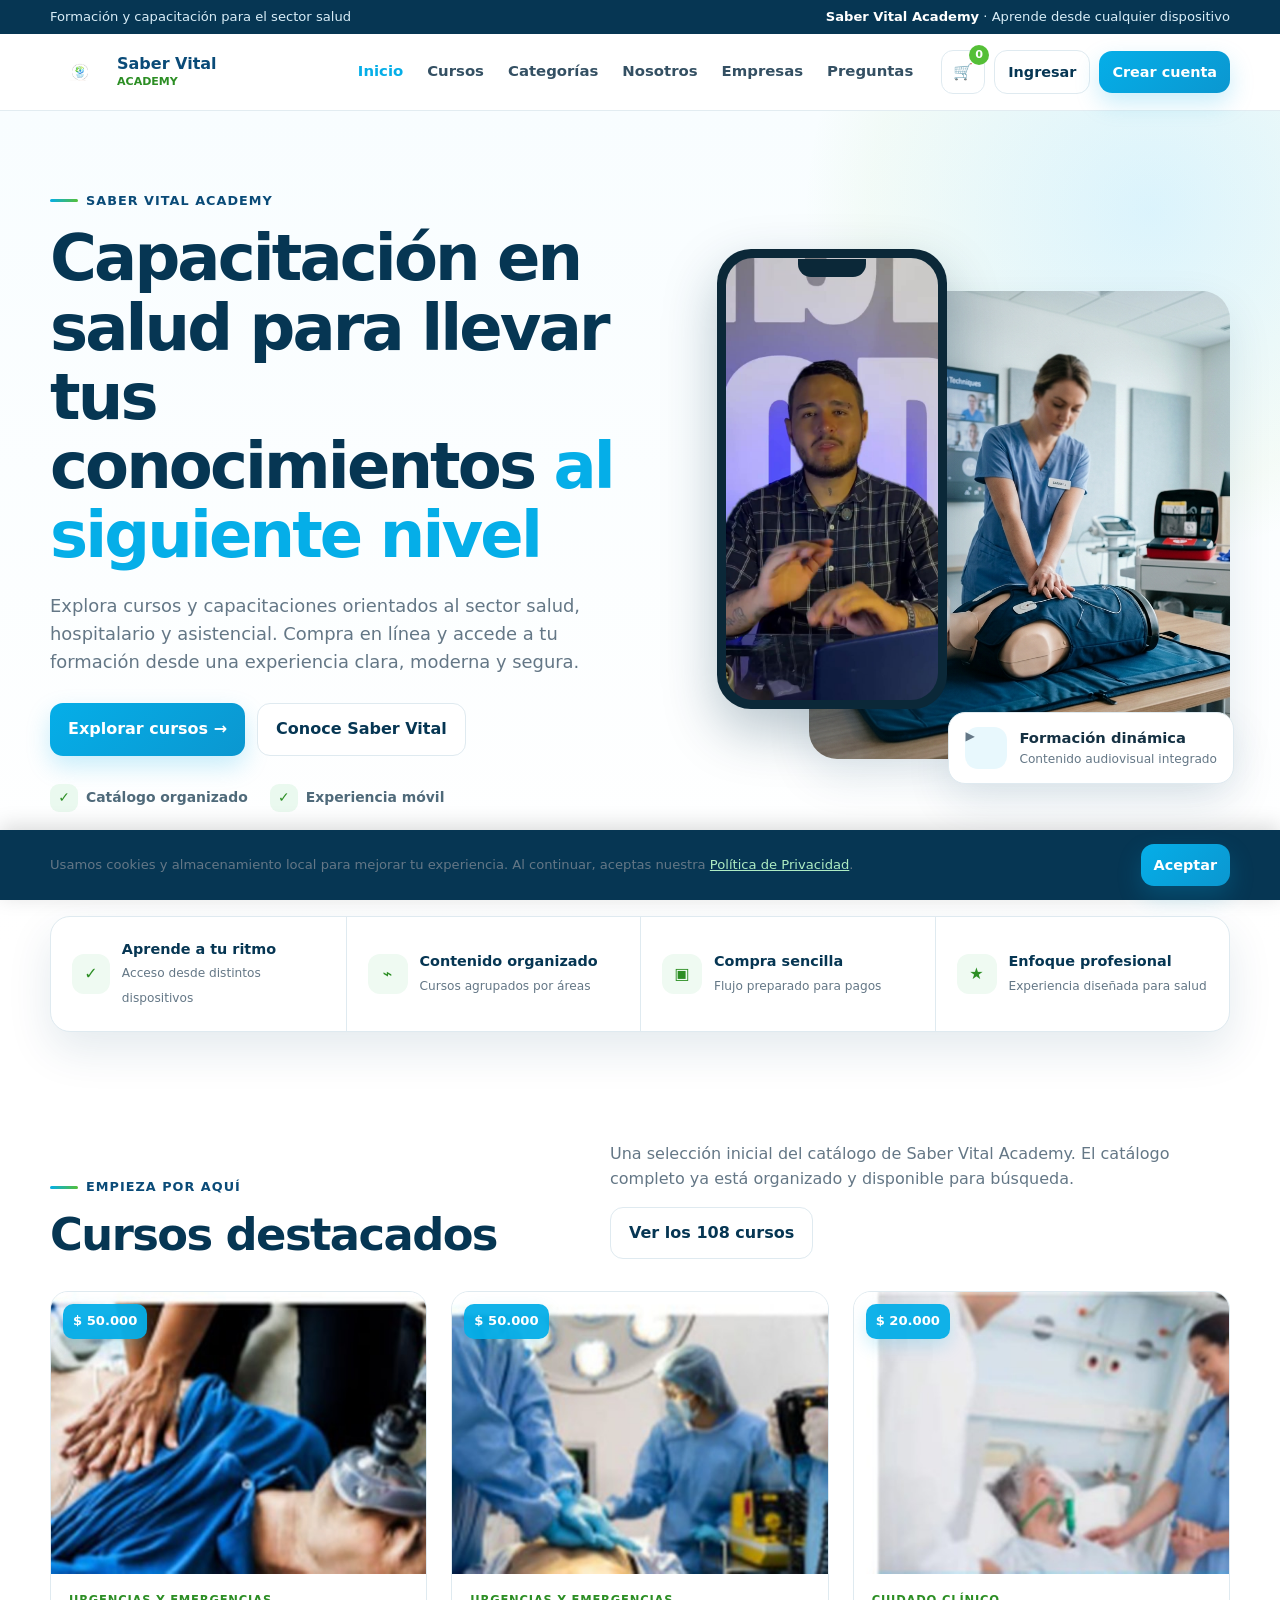
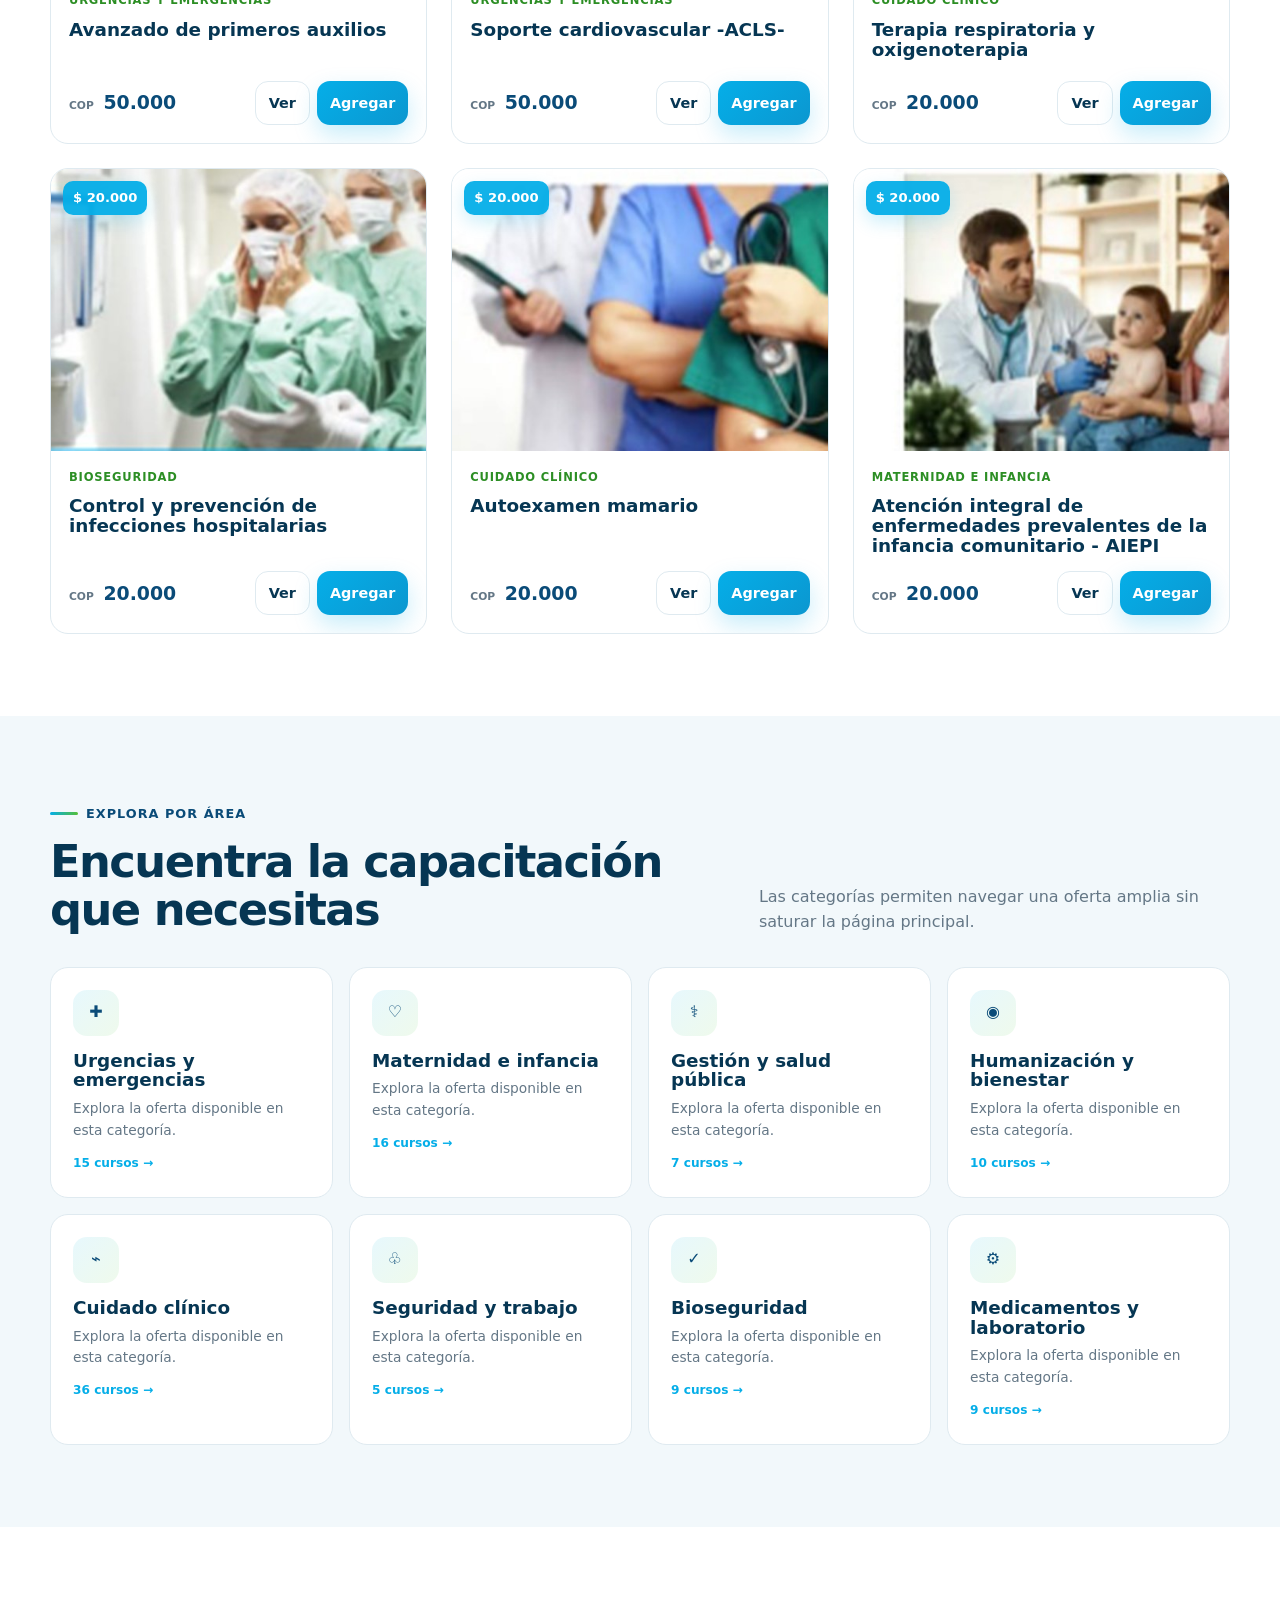
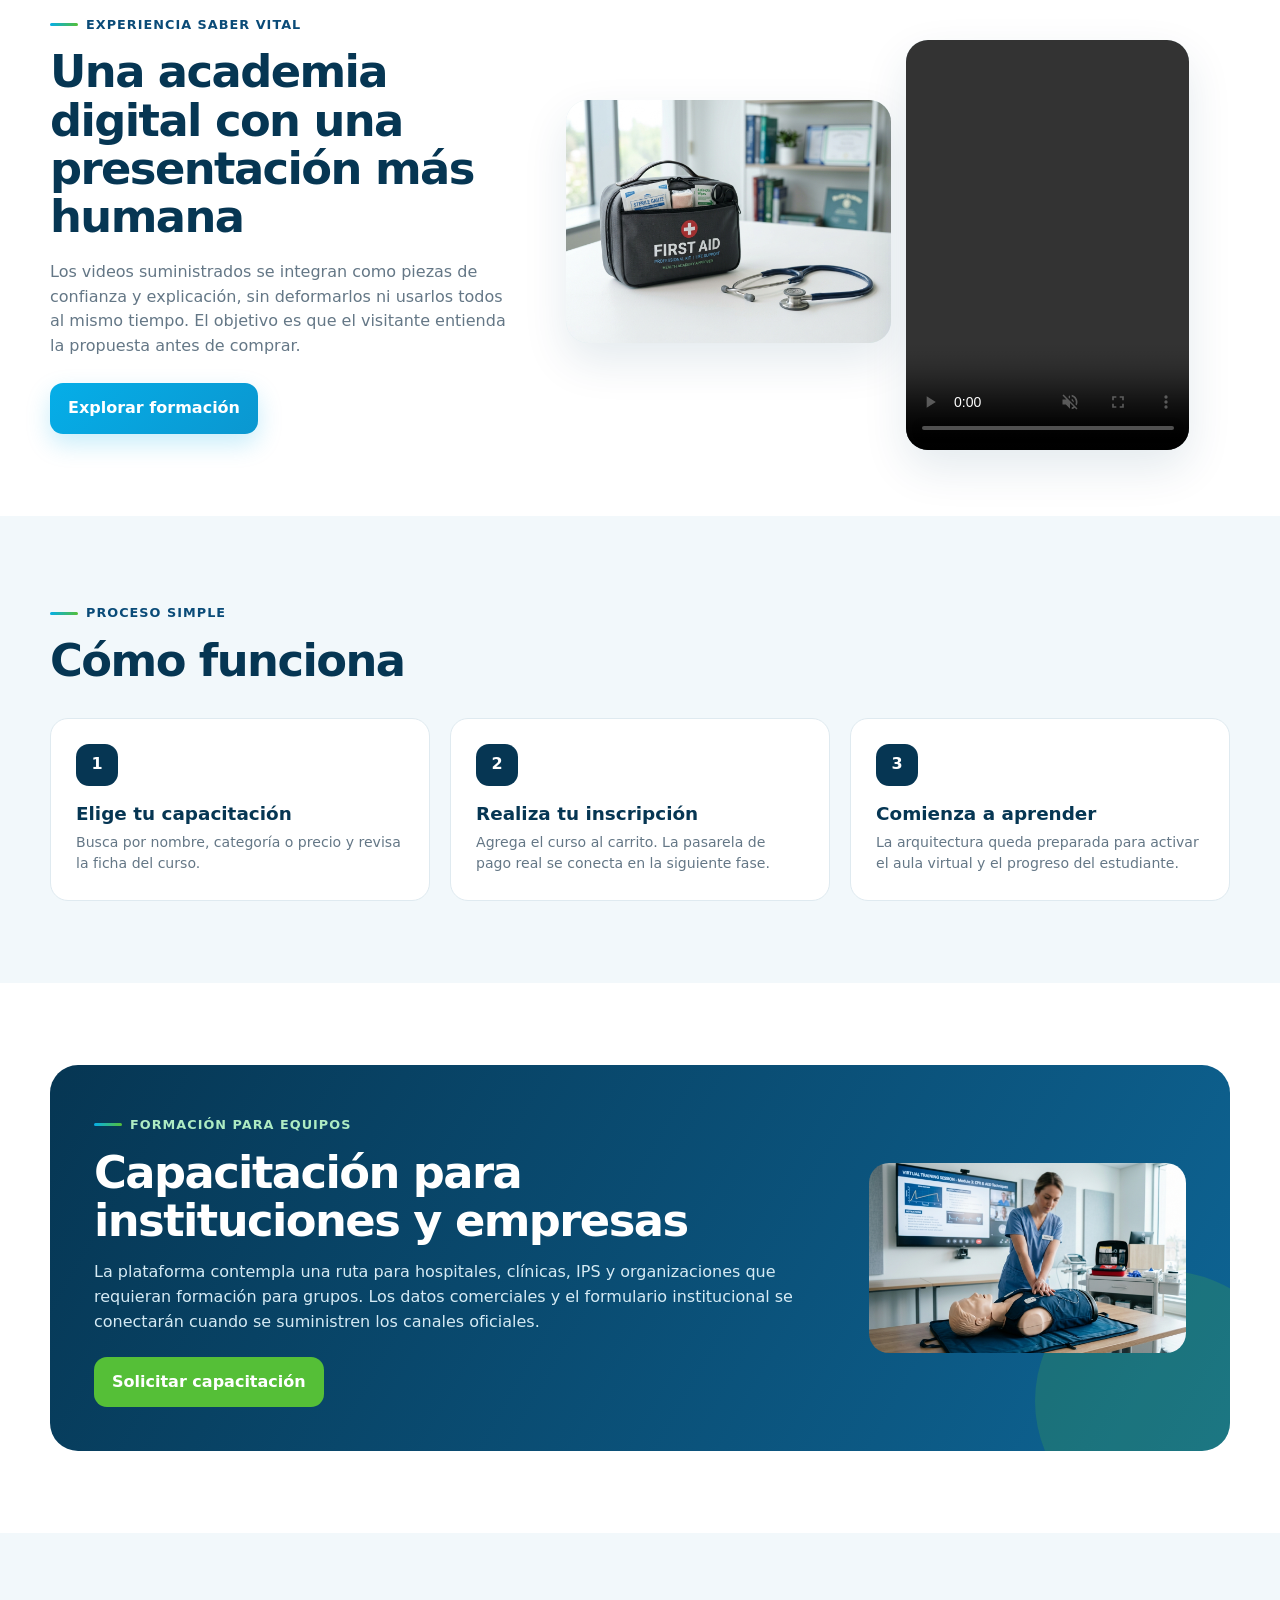
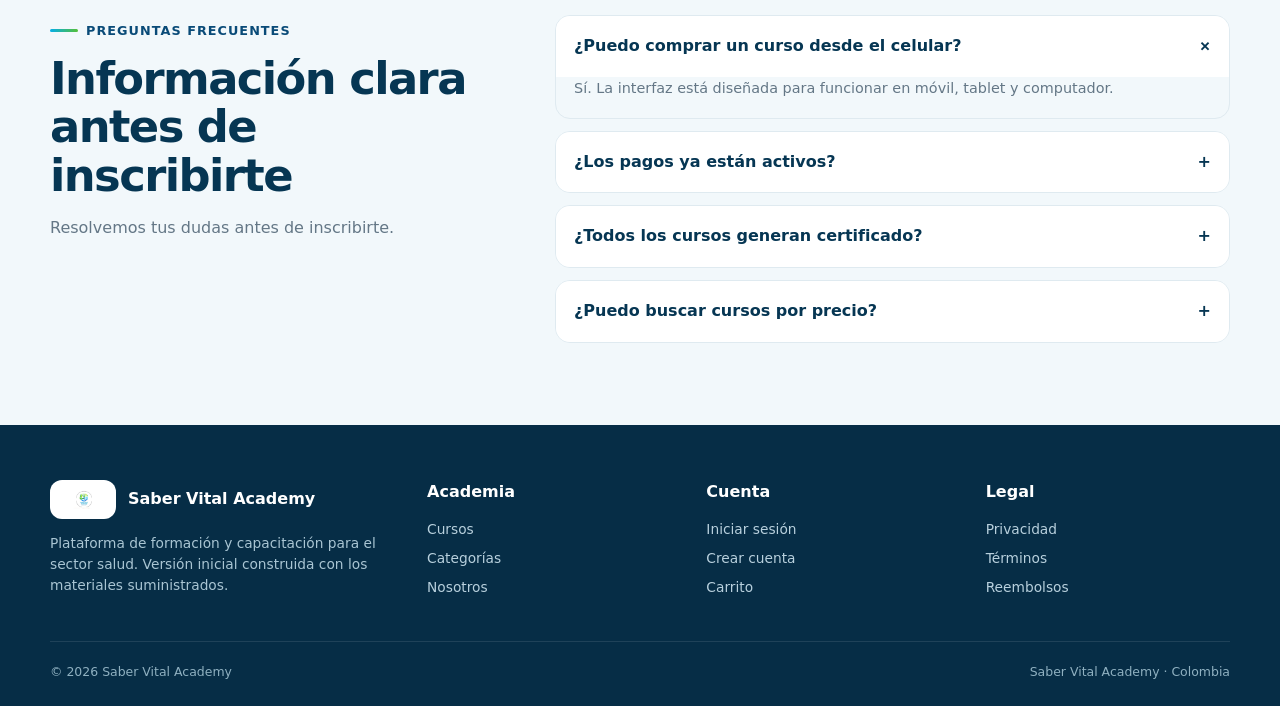
==== index.html @ f50d236c "saber vital academy" ====
<!doctype html><html lang="es"><head><meta charset="utf-8"><meta name="viewport" content="width=device-width,initial-scale=1"><meta name="description" content="Saber Vital Academy — cursos y capacitaciones para el sector salud."><title>Saber Vital Academy | Capacitación en salud</title><link rel="stylesheet" href="css/styles.css"><script defer src="js/courses.js"></script><script defer src="js/app.js"></script><link rel="icon" type="image/png" href="assets/logo.png"><link rel="canonical" href="https://sabervitalacademy.com/index.html"><meta property="og:type" content="website"><meta property="og:site_name" content="Saber Vital Academy"><meta property="og:title" content="Saber Vital Academy | Capacitación en salud"><meta property="og:description" content="Cursos y capacitaciones para el sector salud hospitalario y asistencial. Aprende desde cualquier dispositivo."><meta property="og:image" content="https://sabervitalacademy.com/assets/course1.jpg"><meta property="og:url" content="https://sabervitalacademy.com/"><meta name="twitter:card" content="summary_large_image"></head><body>
<div class="topbar"><div class="container"><span>Formación y capacitación para el sector salud</span><span><strong>Saber Vital Academy</strong> · Aprende desde cualquier dispositivo</span></div></div>
<header class="header"><div class="container nav"><a class="brand" href="index.html"><img src="assets/logo.png" alt="Saber Vital Academy"><span class="brand-copy"><strong>Saber Vital</strong><span>ACADEMY</span></span></a><nav class="navlinks"><a class="active" href="index.html">Inicio</a><a href="cursos.html">Cursos</a><a href="#categorias">Categorías</a><a href="#nosotros">Nosotros</a><a href="#empresas">Empresas</a><a href="#faq">Preguntas</a></nav><button class="mobile-menu" aria-label="Menú">☰</button><div class="nav-actions"><a class="cart-btn" href="carrito.html" aria-label="Carrito">🛒<span class="cart-count">0</span></a><a class="btn btn-secondary btn-sm" href="login.html">Ingresar</a><a class="btn btn-primary btn-sm" href="registro.html">Crear cuenta</a></div></div></header>
<main>
<section class="hero"><div class="container hero-grid"><div class="hero-copy"><span class="eyebrow">Saber Vital Academy</span><h1>Capacitación en salud para llevar tus conocimientos <span>al siguiente nivel</span></h1><p class="lead">Explora cursos y capacitaciones orientados al sector salud, hospitalario y asistencial. Compra en línea y accede a tu formación desde una experiencia clara, moderna y segura.</p><div class="hero-actions"><a class="btn btn-primary" href="cursos.html">Explorar cursos →</a><a class="btn btn-secondary" href="#nosotros">Conoce Saber Vital</a></div><div class="trust-row"><div class="trust-item"><span class="trust-dot">✓</span>Catálogo organizado</div><div class="trust-item"><span class="trust-dot">✓</span>Experiencia móvil</div><div class="trust-item"><span class="trust-dot">✓</span>Acceso online preparado</div></div></div><div class="hero-media"><div class="hero-photo"><img src="assets/course1.jpg" alt="Capacitación práctica en salud"></div><div class="phone"><video src="assets/video-inicio.mp4" poster="assets/video-poster.jpg" muted autoplay loop playsinline controlsList="nodownload" oncontextmenu="return false;"></video></div><div class="floating-card"><span class="floating-icon">▶</span><div><strong>Formación dinámica</strong><span>Contenido audiovisual integrado</span></div></div></div></div></section>
<div class="benefits"><div class="container benefit-grid"><div class="benefit"><i>✓</i><div><strong>Aprende a tu ritmo</strong><span>Acceso desde distintos dispositivos</span></div></div><div class="benefit"><i>⌁</i><div><strong>Contenido organizado</strong><span>Cursos agrupados por áreas</span></div></div><div class="benefit"><i>▣</i><div><strong>Compra sencilla</strong><span>Flujo preparado para pagos</span></div></div><div class="benefit"><i>★</i><div><strong>Enfoque profesional</strong><span>Experiencia diseñada para salud</span></div></div></div></div>
<section class="section"><div class="container"><div class="section-head"><div><span class="eyebrow">Empieza por aquí</span><h2>Cursos destacados</h2></div><div><p>Una selección inicial del catálogo de Saber Vital Academy. El catálogo completo ya está organizado y disponible para búsqueda.</p><a class="btn btn-secondary" style="margin-top:15px" href="cursos.html">Ver los 108 cursos</a></div></div><div class="course-grid" id="featuredCourses"></div></div></section>
<section class="section soft" id="categorias"><div class="container"><div class="section-head"><div><span class="eyebrow">Explora por área</span><h2>Encuentra la capacitación que necesitas</h2></div><p>Las categorías permiten navegar una oferta amplia sin saturar la página principal.</p></div><div class="category-grid" id="categoryGrid"></div></div></section>
<section class="section video-section" id="nosotros"><div class="container video-grid"><div class="video-copy"><span class="eyebrow">Experiencia Saber Vital</span><h2>Una academia digital con una presentación más humana</h2><p>Los videos suministrados se integran como piezas de confianza y explicación, sin deformarlos ni usarlos todos al mismo tiempo. El objetivo es que el visitante entienda la propuesta antes de comprar.</p><a class="btn btn-primary" href="cursos.html">Explorar formación</a></div><div class="video-collage"><div class="video-tile landscape"><img src="assets/course2.jpg" alt="Botiquín y elementos de primeros auxilios"></div><div class="video-tile portrait"><video src="assets/video-3.mp4" muted loop playsinline controls preload="metadata" controlsList="nodownload" oncontextmenu="return false;"></video></div></div></div></section>
<section class="section soft"><div class="container"><span class="eyebrow">Proceso simple</span><h2>Cómo funciona</h2><div class="steps"><div class="step"><div class="step-num">1</div><h3>Elige tu capacitación</h3><p>Busca por nombre, categoría o precio y revisa la ficha del curso.</p></div><div class="step"><div class="step-num">2</div><h3>Realiza tu inscripción</h3><p>Agrega el curso al carrito. La pasarela de pago real se conecta en la siguiente fase.</p></div><div class="step"><div class="step-num">3</div><h3>Comienza a aprender</h3><p>La arquitectura queda preparada para activar el aula virtual y el progreso del estudiante.</p></div></div></div></section>
<section class="section" id="empresas"><div class="container"><div class="enterprise"><div><span class="eyebrow" style="color:#aeecc3">Formación para equipos</span><h2>Capacitación para instituciones y empresas</h2><p>La plataforma contempla una ruta para hospitales, clínicas, IPS y organizaciones que requieran formación para grupos. Los datos comerciales y el formulario institucional se conectarán cuando se suministren los canales oficiales.</p><a class="btn btn-green" href="mailto:contacto@sabervitalacademy.com">Solicitar capacitación</a></div><div class="enterprise-art"><img src="assets/course1.jpg" alt="Capacitación clínica"></div></div></div></section>
<section class="section soft" id="faq"><div class="container faq"><div><span class="eyebrow">Preguntas frecuentes</span><h2>Información clara antes de inscribirte</h2><p style="margin-top:16px">Resolvemos tus dudas antes de inscribirte.</p></div><div class="faq-list"><div class="faq-item open"><button class="faq-q">¿Puedo comprar un curso desde el celular?<span>+</span></button><div class="faq-a">Sí. La interfaz está diseñada para funcionar en móvil, tablet y computador.</div></div><div class="faq-item"><button class="faq-q">¿Los pagos ya están activos?<span>+</span></button><div class="faq-a">El sistema de pagos está en proceso de integración. Próximamente podrás realizar tu inscripción y pago directamente desde la plataforma.</div></div><div class="faq-item"><button class="faq-q">¿Todos los cursos generan certificado?<span>+</span></button><div class="faq-a">La emisión de certificados depende de cada curso. Consulta la ficha individual del curso para conocer si incluye certificado de participación.</div></div><div class="faq-item"><button class="faq-q">¿Puedo buscar cursos por precio?<span>+</span></button><div class="faq-a">Sí. El catálogo incluye búsqueda, categoría y filtros para $20.000, $30.000, $40.000 y $50.000.</div></div></div></div></section>
</main>
<footer class="footer"><div class="container"><div class="footer-grid"><div><div class="footer-brand"><img src="assets/logo.png" alt="Saber Vital Academy"><strong>Saber Vital Academy</strong></div><p>Plataforma de formación y capacitación para el sector salud. Versión inicial construida con los materiales suministrados.</p></div><div><h4>Academia</h4><a href="cursos.html">Cursos</a><a href="#categorias">Categorías</a><a href="#nosotros">Nosotros</a></div><div><h4>Cuenta</h4><a href="login.html">Iniciar sesión</a><a href="registro.html">Crear cuenta</a><a href="carrito.html">Carrito</a></div><div><h4>Legal</h4><a href="privacidad.html">Privacidad</a><a href="terminos.html">Términos</a><a href="reembolsos.html">Reembolsos</a></div></div><div class="footer-bottom"><span>© <span id="year">2026</span> Saber Vital Academy</span><span>Saber Vital Academy · Colombia</span></div></div></footer>
<div id="cookieBanner" class="cookie-banner"><div class="container cookie-inner"><p>Usamos cookies y almacenamiento local para mejorar tu experiencia. Al continuar, aceptas nuestra <a href="privacidad.html">Política de Privacidad</a>.</p><button class="btn btn-primary btn-sm" onclick="acceptCookies()">Aceptar</button></div></div></body></html>
---- css/styles.css ----
:root{
  --blue:#05aee8;
  --blue-dark:#0a4b78;
  --blue-deep:#063653;
  --green:#55bf37;
  --green-dark:#2c8e24;
  --ink:#153143;
  --muted:#647786;
  --soft:#f2f8fb;
  --line:#dfeaf0;
  --white:#fff;
  --shadow:0 18px 45px rgba(9,63,96,.11);
  --radius:20px;
}
*{box-sizing:border-box}
html{scroll-behavior:smooth}
body{margin:0;font-family:Inter,ui-sans-serif,system-ui,-apple-system,BlinkMacSystemFont,"Segoe UI",sans-serif;color:var(--ink);background:#fff;line-height:1.55}
a{color:inherit;text-decoration:none}
button,input,select,textarea{font:inherit}
img{max-width:100%;display:block}
.container{width:min(1180px,calc(100% - 36px));margin-inline:auto}
.section{padding:82px 0}
.section.soft{background:var(--soft)}
.eyebrow{display:inline-flex;align-items:center;gap:8px;color:var(--blue-dark);font-weight:800;font-size:.8rem;letter-spacing:.08em;text-transform:uppercase;margin-bottom:14px}
.eyebrow:before{content:"";width:28px;height:3px;border-radius:99px;background:linear-gradient(90deg,var(--blue),var(--green))}
h1,h2,h3{line-height:1.08;margin:0;color:var(--blue-deep)}
h1{font-size:clamp(2.5rem,5vw,4.6rem);letter-spacing:-.045em}
h2{font-size:clamp(2rem,3.5vw,3.15rem);letter-spacing:-.035em}
h3{font-size:1.15rem}
p{margin:0;color:var(--muted)}
.section-head{display:flex;align-items:end;justify-content:space-between;gap:28px;margin-bottom:32px}.section-head p{max-width:620px}
.btn{display:inline-flex;align-items:center;justify-content:center;gap:9px;border:0;border-radius:13px;padding:13px 18px;font-weight:800;cursor:pointer;transition:.22s ease;min-height:48px}.btn:hover{transform:translateY(-2px)}
.btn-primary{background:linear-gradient(135deg,var(--blue),#0b97d0);color:#fff;box-shadow:0 10px 24px rgba(5,174,232,.22)}
.btn-secondary{background:#fff;border:1px solid var(--line);color:var(--blue-deep)}
.btn-green{background:var(--green);color:#fff}.btn-sm{padding:10px 13px;min-height:40px;font-size:.9rem}
.icon{width:18px;height:18px;display:inline-block}

.topbar{background:var(--blue-deep);color:#d8edf7;font-size:.82rem}.topbar .container{min-height:34px;display:flex;align-items:center;justify-content:space-between;gap:16px}.topbar strong{color:#fff}
.header{position:sticky;top:0;z-index:40;background:rgba(255,255,255,.94);backdrop-filter:blur(16px);border-bottom:1px solid rgba(223,234,240,.9)}
.nav{height:76px;display:flex;align-items:center;gap:28px}.brand{display:flex;align-items:center;gap:9px;min-width:205px}.brand img{width:58px;height:48px;object-fit:contain}.brand-copy{line-height:1}.brand-copy strong{display:block;color:var(--blue-dark);font-size:1rem}.brand-copy span{font-size:.69rem;color:var(--green-dark);font-weight:700}
.navlinks{display:flex;align-items:center;gap:24px;margin-left:auto}.navlinks a{font-size:.93rem;font-weight:700;color:#345063}.navlinks a:hover,.navlinks a.active{color:var(--blue)}
.nav-actions{display:flex;gap:9px;align-items:center}.cart-btn{position:relative;width:44px;height:44px;border-radius:12px;border:1px solid var(--line);display:grid;place-items:center;background:#fff}.cart-count{position:absolute;right:-5px;top:-6px;background:var(--green);color:#fff;min-width:20px;height:20px;border-radius:999px;display:grid;place-items:center;font-size:.7rem;font-weight:900;padding:0 4px}
.mobile-menu{display:none;background:none;border:0;width:42px;height:42px;font-size:1.5rem}

.hero{position:relative;overflow:hidden;background:linear-gradient(180deg,#f8fdff 0%,#fff 100%);padding:74px 0 82px}.hero:after{content:"";position:absolute;right:-230px;top:-260px;width:720px;height:720px;border-radius:50%;background:radial-gradient(circle,rgba(5,174,232,.12),rgba(85,191,55,.04) 55%,transparent 68%);pointer-events:none}
.hero-grid{display:grid;grid-template-columns:1.08fr .92fr;align-items:center;gap:65px;position:relative;z-index:1}.hero-copy .lead{font-size:1.12rem;max-width:650px;margin:22px 0 28px}.hero-copy h1 span{color:var(--blue)}.hero-actions{display:flex;gap:12px;flex-wrap:wrap}.trust-row{display:flex;gap:22px;flex-wrap:wrap;margin-top:28px}.trust-item{display:flex;align-items:center;gap:8px;font-size:.87rem;color:#4f6a7a;font-weight:700}.trust-dot{width:28px;height:28px;border-radius:9px;background:#eaf9ef;color:var(--green-dark);display:grid;place-items:center}
.hero-media{position:relative;min-height:550px}.hero-photo{position:absolute;inset:42px 0 40px 92px;border-radius:28px;overflow:hidden;box-shadow:var(--shadow)}.hero-photo img{width:100%;height:100%;object-fit:cover}.hero-photo:after{content:"";position:absolute;inset:0;background:linear-gradient(90deg,rgba(6,54,83,.2),transparent 55%)}
.phone{position:absolute;left:0;top:0;width:230px;height:460px;border-radius:34px;background:#0b2838;padding:9px;box-shadow:0 22px 54px rgba(7,49,75,.28);z-index:2}.phone:before{content:"";position:absolute;left:50%;transform:translateX(-50%);top:10px;width:68px;height:18px;background:#0b2838;border-radius:0 0 13px 13px;z-index:5}.phone video{width:100%;height:100%;border-radius:27px;object-fit:cover;background:#e8f4f8}.floating-card{position:absolute;right:-4px;bottom:15px;z-index:4;background:#fff;border:1px solid var(--line);border-radius:17px;padding:14px 16px;box-shadow:var(--shadow);display:flex;align-items:center;gap:12px}.floating-icon{width:42px;height:42px;border-radius:13px;background:#e8f8fd;display:grid;place-items:center;color:var(--blue)}.floating-card strong{display:block;font-size:.92rem}.floating-card span{display:block;font-size:.76rem;color:var(--muted)}

.benefits{transform:translateY(-28px);position:relative;z-index:4}.benefit-grid{display:grid;grid-template-columns:repeat(4,1fr);background:#fff;border:1px solid var(--line);border-radius:20px;box-shadow:var(--shadow);overflow:hidden}.benefit{padding:21px;display:flex;gap:12px;align-items:center}.benefit+.benefit{border-left:1px solid var(--line)}.benefit i{width:40px;height:40px;border-radius:12px;background:#effaf2;color:var(--green-dark);display:grid;place-items:center;font-style:normal;font-weight:900}.benefit strong{display:block;color:var(--blue-deep);font-size:.9rem}.benefit span{font-size:.76rem;color:var(--muted)}

.course-grid{display:grid;grid-template-columns:repeat(3,1fr);gap:24px}.course-card{background:#fff;border:1px solid var(--line);border-radius:18px;overflow:hidden;transition:.25s ease;display:flex;flex-direction:column;min-width:0}.course-card:hover{transform:translateY(-5px);box-shadow:var(--shadow);border-color:#cae5ef}.course-image{aspect-ratio:4/3;overflow:hidden;background:#dfeaf0;position:relative}.course-image img{width:100%;height:100%;object-fit:cover;transition:.35s ease}.course-card:hover .course-image img{transform:scale(1.04)}.course-price-badge{position:absolute;left:12px;top:12px;background:rgba(5,174,232,.95);color:#fff;padding:7px 10px;border-radius:10px;font-weight:900;font-size:.82rem;box-shadow:0 7px 18px rgba(5,174,232,.2)}.course-body{padding:18px;display:flex;flex-direction:column;gap:10px;flex:1}.category{font-size:.72rem;color:var(--green-dark);text-transform:uppercase;letter-spacing:.07em;font-weight:900}.course-body h3{min-height:2.5em}.course-meta{display:flex;justify-content:space-between;align-items:center;gap:10px;margin-top:auto;padding-top:5px}.course-price{font-size:1.18rem;font-weight:900;color:var(--blue-dark)}.course-price small{font-size:.67rem;color:var(--muted);font-weight:700;margin-right:3px}.course-actions{display:flex;gap:7px}

.category-grid{display:grid;grid-template-columns:repeat(4,1fr);gap:16px}.cat-card{border:1px solid var(--line);border-radius:18px;background:#fff;padding:22px;transition:.2s}.cat-card:hover{border-color:#bfe2ef;box-shadow:0 12px 28px rgba(8,68,101,.08)}.cat-icon{width:46px;height:46px;border-radius:14px;background:linear-gradient(135deg,#e7f8fd,#effaec);display:grid;place-items:center;margin-bottom:15px;color:var(--blue-dark);font-weight:900}.cat-card p{font-size:.86rem;margin-top:8px}.cat-card span{font-size:.76rem;color:var(--blue);font-weight:800;display:inline-block;margin-top:13px}

.video-section{overflow:hidden}.video-grid{display:grid;grid-template-columns:.82fr 1.18fr;gap:55px;align-items:center}.video-copy p{margin:18px 0 24px;max-width:580px}.video-collage{display:grid;grid-template-columns:1fr 1fr;gap:15px;align-items:center}.video-tile{border-radius:22px;overflow:hidden;box-shadow:var(--shadow);background:#dcecf2;position:relative}.video-tile img,.video-tile video{width:100%;height:100%;object-fit:cover}.video-tile.landscape{aspect-ratio:4/3}.video-tile.portrait{aspect-ratio:9/13;max-height:410px}.video-tile:nth-child(2){transform:translateY(24px)}

.steps{display:grid;grid-template-columns:repeat(3,1fr);gap:20px;margin-top:32px}.step{background:#fff;border:1px solid var(--line);border-radius:18px;padding:25px}.step-num{width:42px;height:42px;border-radius:13px;background:var(--blue-deep);color:#fff;display:grid;place-items:center;font-weight:900;margin-bottom:18px}.step p{font-size:.88rem;margin-top:8px}
.enterprise{background:linear-gradient(120deg,var(--blue-deep),#0e6595);color:#fff;border-radius:28px;padding:44px;display:grid;grid-template-columns:1.4fr .6fr;gap:35px;align-items:center;position:relative;overflow:hidden}.enterprise:after{content:"";position:absolute;right:-65px;bottom:-80px;width:260px;height:260px;border-radius:50%;background:rgba(85,191,55,.2)}.enterprise h2{color:#fff}.enterprise p{color:#d5eaf4;margin:15px 0 22px;max-width:720px}.enterprise .btn{position:relative;z-index:2}.enterprise-art{height:190px;border-radius:20px;overflow:hidden;position:relative;z-index:2}.enterprise-art img{width:100%;height:100%;object-fit:cover}
.faq{display:grid;grid-template-columns:.8fr 1.2fr;gap:55px}.faq-list{display:grid;gap:12px}.faq-item{border:1px solid var(--line);border-radius:15px;overflow:hidden}.faq-q{width:100%;border:0;background:#fff;padding:18px;text-align:left;font-weight:800;color:var(--blue-deep);display:flex;justify-content:space-between;gap:12px;cursor:pointer}.faq-a{display:none;padding:0 18px 18px;color:var(--muted);font-size:.9rem}.faq-item.open .faq-a{display:block}.faq-item.open .faq-q span{transform:rotate(45deg)}

.footer{background:#062d46;color:#d2e5ef;padding:55px 0 25px}.footer-grid{display:grid;grid-template-columns:1.4fr repeat(3,1fr);gap:35px}.footer-brand{display:flex;align-items:center;gap:12px;color:#fff}.footer-brand img{width:66px;background:#fff;border-radius:12px;padding:4px}.footer p{color:#a9c5d3;font-size:.86rem;margin-top:14px;max-width:350px}.footer h4{color:#fff;margin:0 0 14px}.footer a{display:block;color:#b8d0dd;font-size:.86rem;margin:8px 0}.footer-bottom{border-top:1px solid rgba(255,255,255,.1);margin-top:34px;padding-top:20px;font-size:.78rem;color:#8fb0c0;display:flex;justify-content:space-between;gap:20px}

.page-hero{background:linear-gradient(120deg,#effaff,#f7fff7);padding:60px 0;border-bottom:1px solid var(--line)}.page-hero p{max-width:650px;margin-top:14px}.breadcrumbs{font-size:.8rem;color:var(--muted);margin-bottom:15px}.breadcrumbs a{color:var(--blue-dark);font-weight:700}
.catalog-layout{display:grid;grid-template-columns:260px 1fr;gap:30px}.filter-panel{position:sticky;top:98px;align-self:start;border:1px solid var(--line);border-radius:18px;padding:18px;background:#fff}.filter-panel h3{margin-bottom:16px}.filter-group{border-top:1px solid var(--line);padding-top:15px;margin-top:15px}.filter-group label{display:block;font-size:.78rem;font-weight:800;color:#36596c;margin-bottom:7px}.filter-panel select,.filter-panel input,.searchbox input{width:100%;border:1px solid #cfdee6;border-radius:11px;padding:11px 12px;background:#fff;outline:none}.filter-panel input:focus,.filter-panel select:focus,.searchbox input:focus{border-color:var(--blue);box-shadow:0 0 0 3px rgba(5,174,232,.1)}.catalog-top{display:flex;justify-content:space-between;gap:16px;align-items:center;margin-bottom:20px}.searchbox{flex:1;max-width:520px;position:relative}.result-count{font-size:.82rem;color:var(--muted);font-weight:700}.pagination{display:flex;justify-content:center;gap:7px;margin-top:34px}.page-btn{border:1px solid var(--line);background:#fff;border-radius:10px;min-width:40px;height:40px;cursor:pointer;font-weight:800;color:var(--blue-dark)}.page-btn.active{background:var(--blue-dark);color:#fff;border-color:var(--blue-dark)}

.detail-grid{display:grid;grid-template-columns:1.25fr .75fr;gap:38px;align-items:start}.detail-media{border-radius:24px;overflow:hidden;background:#edf5f8;aspect-ratio:16/9}.detail-media img{width:100%;height:100%;object-fit:cover}.detail-copy{margin-top:28px}.detail-copy h2{font-size:1.55rem;margin-bottom:12px}.placeholder-box{border:1px dashed #b9d4df;background:#f9fcfd;border-radius:14px;padding:18px;color:var(--muted);font-size:.9rem}.buy-card{position:sticky;top:98px;border:1px solid var(--line);border-radius:20px;padding:24px;box-shadow:var(--shadow);background:#fff}.buy-card .price{font-size:2rem;font-weight:950;color:var(--blue-dark);margin:8px 0 4px}.buy-card .cop{font-size:.75rem;color:var(--muted);font-weight:800}.buy-card .btn{width:100%;margin-top:15px}.buy-list{list-style:none;padding:0;margin:20px 0 0;display:grid;gap:10px}.buy-list li{font-size:.84rem;color:#4c6878;display:flex;gap:9px}.buy-list li:before{content:"✓";color:var(--green-dark);font-weight:900}

.auth-wrap{min-height:calc(100vh - 110px);display:grid;grid-template-columns:1fr 1fr}.auth-panel{display:flex;align-items:center;justify-content:center;padding:55px}.auth-card{width:min(440px,100%)}.auth-card .brand{margin-bottom:28px}.auth-card h1{font-size:2.25rem}.auth-card>p{margin:12px 0 26px}.field{margin-bottom:15px}.field label{display:block;font-size:.79rem;font-weight:800;color:#3b5a6b;margin-bottom:7px}.field input{width:100%;border:1px solid #cfdee6;border-radius:12px;padding:12px 13px;outline:none}.field input:focus{border-color:var(--blue);box-shadow:0 0 0 3px rgba(5,174,232,.1)}.auth-card .btn{width:100%;margin-top:8px}.auth-note{margin-top:17px;padding:12px 14px;border-radius:12px;background:#fff9e9;border:1px solid #f1dfa1;font-size:.77rem;color:#79601b}.auth-switch{text-align:center;margin-top:20px;font-size:.85rem}.auth-switch a{color:var(--blue-dark);font-weight:900}.auth-visual{background:linear-gradient(135deg,rgba(6,54,83,.88),rgba(5,174,232,.66)),url('../assets/course1.jpg') center/cover;display:flex;align-items:flex-end;padding:60px;color:#fff}.auth-visual h2{color:#fff}.auth-visual p{color:#d7ebf4;margin-top:14px;max-width:520px}

.cart-layout{display:grid;grid-template-columns:1.2fr .8fr;gap:30px}.cart-list{display:grid;gap:14px}.cart-item{border:1px solid var(--line);border-radius:17px;padding:14px;display:grid;grid-template-columns:120px 1fr auto;gap:16px;align-items:center}.cart-item img{width:120px;height:88px;object-fit:cover;border-radius:12px}.cart-item h3{font-size:1rem}.cart-item .cat{font-size:.72rem;color:var(--green-dark);font-weight:800}.remove{border:0;background:#fff0f0;color:#a13d3d;border-radius:10px;padding:8px 10px;cursor:pointer;font-weight:800;font-size:.75rem}.summary-card{border:1px solid var(--line);border-radius:18px;padding:22px;background:#fff;position:sticky;top:98px}.summary-row{display:flex;justify-content:space-between;gap:12px;padding:10px 0;color:#526c7a}.summary-row.total{border-top:1px solid var(--line);margin-top:8px;padding-top:17px;color:var(--blue-deep);font-size:1.15rem;font-weight:950}.summary-card .btn{width:100%;margin-top:14px}.empty-state{text-align:center;border:1px dashed #cbdde6;border-radius:18px;padding:50px 25px}.empty-state h3{margin-bottom:8px}
.toast{position:fixed;right:18px;bottom:18px;z-index:100;background:#063653;color:#fff;padding:13px 16px;border-radius:12px;box-shadow:var(--shadow);transform:translateY(80px);opacity:0;transition:.25s;max-width:340px;font-size:.85rem}.toast.show{transform:none;opacity:1}

@media(max-width:1050px){.navlinks{display:none}.mobile-menu{display:block;margin-left:auto}.nav.open .navlinks{display:flex;position:absolute;top:76px;left:18px;right:18px;flex-direction:column;align-items:stretch;background:#fff;border:1px solid var(--line);border-radius:14px;padding:16px;box-shadow:var(--shadow)}.nav.open .navlinks a{padding:8px}.hero-grid{grid-template-columns:1fr}.hero-media{min-height:500px;max-width:720px;width:100%;margin-inline:auto}.benefit-grid{grid-template-columns:1fr 1fr}.benefit:nth-child(3){border-left:0;border-top:1px solid var(--line)}.benefit:nth-child(4){border-top:1px solid var(--line)}.course-grid{grid-template-columns:repeat(2,1fr)}.category-grid{grid-template-columns:repeat(2,1fr)}.video-grid{grid-template-columns:1fr}.footer-grid{grid-template-columns:1.4fr 1fr 1fr}.footer-grid>div:last-child{display:none}.catalog-layout{grid-template-columns:1fr}.filter-panel{position:static;display:grid;grid-template-columns:1fr 1fr;gap:12px}.filter-panel h3{grid-column:1/-1}.filter-group{margin:0;padding:0;border:0}.detail-grid,.cart-layout{grid-template-columns:1fr}.buy-card,.summary-card{position:static}.faq{grid-template-columns:1fr}.enterprise{grid-template-columns:1fr}.enterprise-art{display:none}}
@media(max-width:720px){.topbar{display:none}.nav{height:68px}.brand{min-width:0}.brand-copy{display:none}.nav-actions .btn{display:none}.header{top:0}.section{padding:62px 0}.section-head{align-items:start;flex-direction:column}.hero{padding:48px 0 70px}.hero-grid{gap:35px}.hero-copy h1{font-size:2.65rem}.hero-media{min-height:390px}.hero-photo{inset:35px 0 20px 65px}.phone{width:165px;height:330px;border-radius:27px}.phone video{border-radius:21px}.floating-card{right:0;bottom:5px;padding:10px 12px}.floating-card span{display:none}.benefits{transform:translateY(-20px)}.benefit-grid{grid-template-columns:1fr}.benefit+.benefit,.benefit:nth-child(3),.benefit:nth-child(4){border-left:0;border-top:1px solid var(--line)}.course-grid{grid-template-columns:1fr}.category-grid{grid-template-columns:1fr 1fr}.steps{grid-template-columns:1fr}.video-collage{grid-template-columns:1fr 1fr;gap:9px}.enterprise{padding:30px 24px}.footer-grid{grid-template-columns:1fr 1fr}.footer-grid>div:first-child{grid-column:1/-1}.footer-bottom{flex-direction:column}.filter-panel{grid-template-columns:1fr}.catalog-top{align-items:stretch;flex-direction:column}.detail-grid{gap:25px}.auth-wrap{grid-template-columns:1fr}.auth-visual{display:none}.auth-panel{padding:42px 20px}.cart-item{grid-template-columns:88px 1fr}.cart-item img{width:88px;height:70px}.cart-item>div:last-child{grid-column:2;justify-self:start}.category-grid{grid-template-columns:1fr}.course-actions{flex-wrap:wrap}}
.cookie-banner{position:fixed;bottom:0;left:0;right:0;z-index:100;background:var(--blue-deep);color:#d8edf7;padding:14px 0;transform:translateY(100%);transition:.3s;box-shadow:0 -4px 20px rgba(0,0,0,.15)}.cookie-banner.show{transform:none}.cookie-inner{display:flex;align-items:center;justify-content:space-between;gap:16px}.cookie-inner p{font-size:.82rem;margin:0}.cookie-inner a{color:#aeecc3;text-decoration:underline}
.forgot-link{display:block;text-align:center;margin-top:12px;font-size:.82rem;color:var(--blue-dark);font-weight:700}
.legal-content{max-width:860px;margin:0 auto}.legal-content h2{font-size:1.65rem;margin:36px 0 14px;color:var(--blue-deep)}.legal-content h3{margin:24px 0 10px}.legal-content p,.legal-content li{color:var(--muted);line-height:1.7;margin-bottom:10px}.legal-content ul{padding-left:22px}.legal-content strong{color:var(--ink)}.legal-content .legal-updated{font-size:.82rem;color:var(--muted);border-top:1px solid var(--line);padding-top:14px;margin-top:36px}
@media(max-width:720px){.cookie-inner{flex-direction:column;text-align:center}}
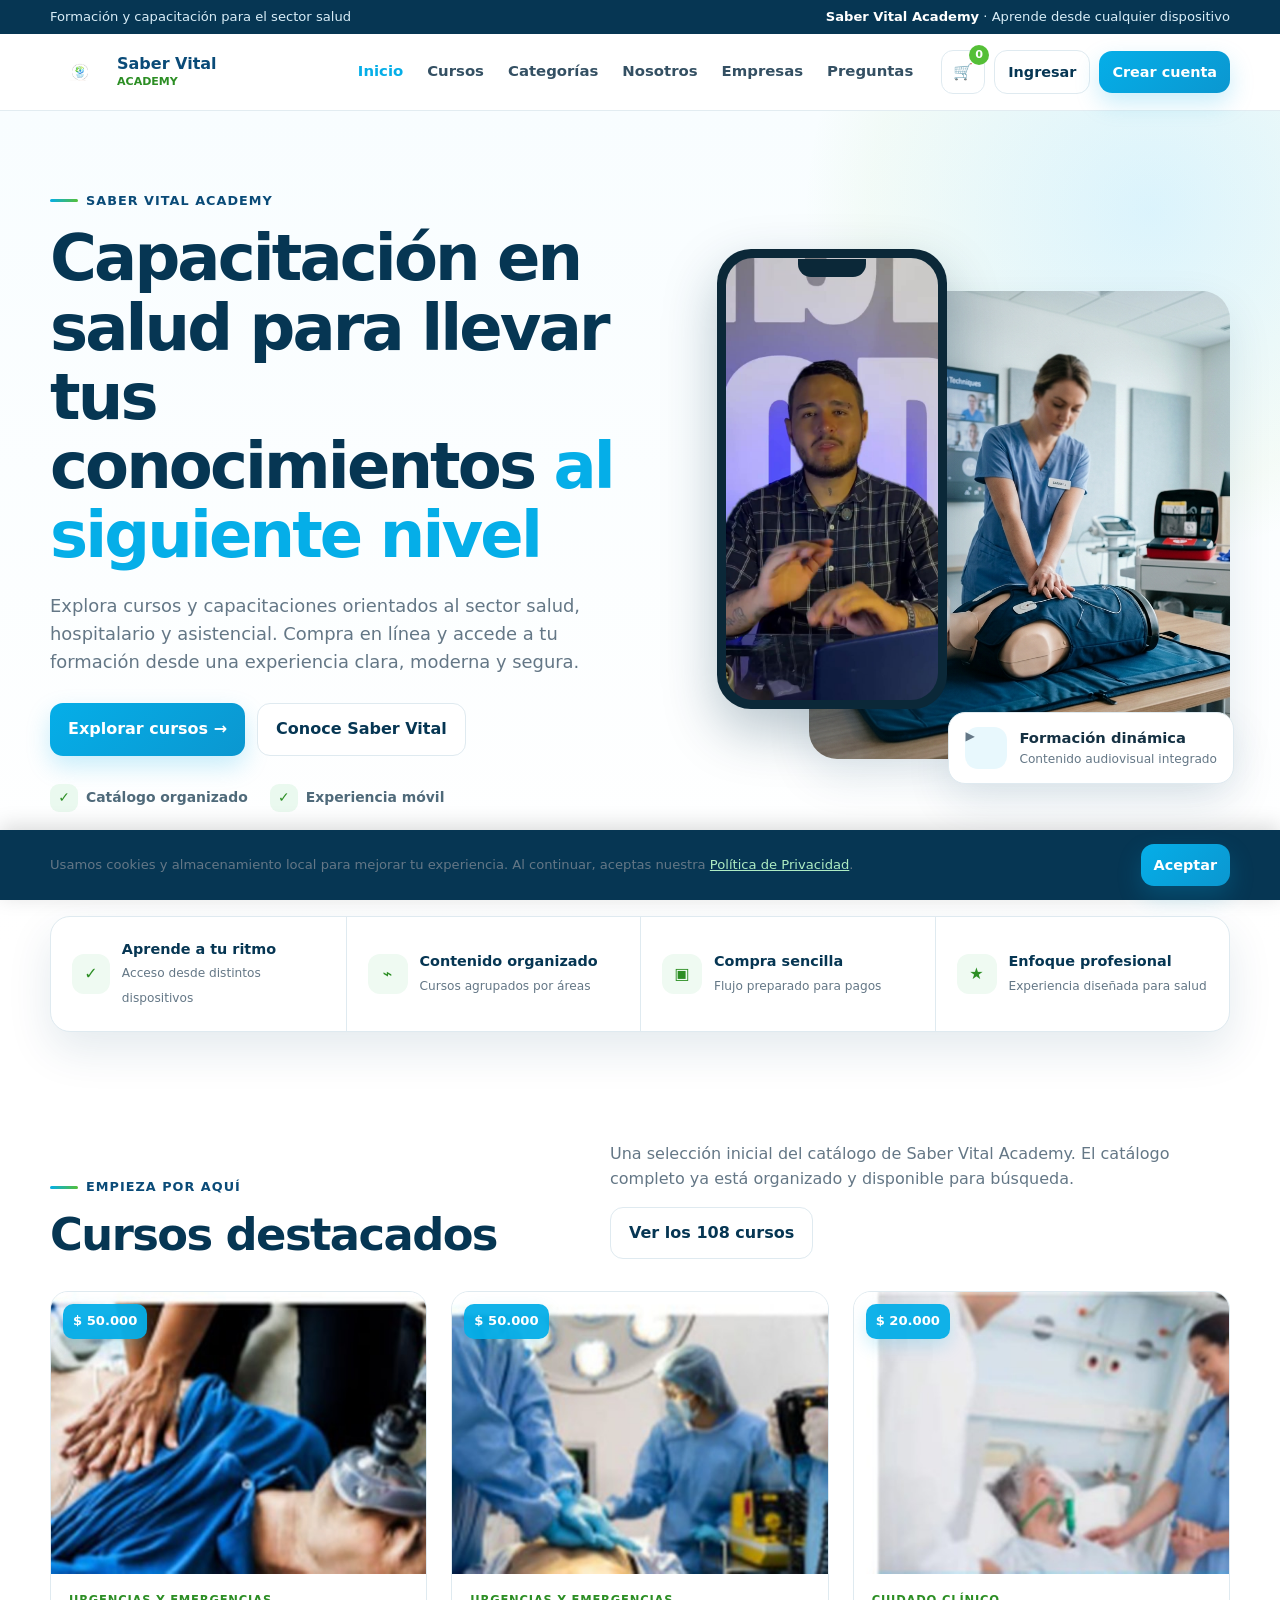
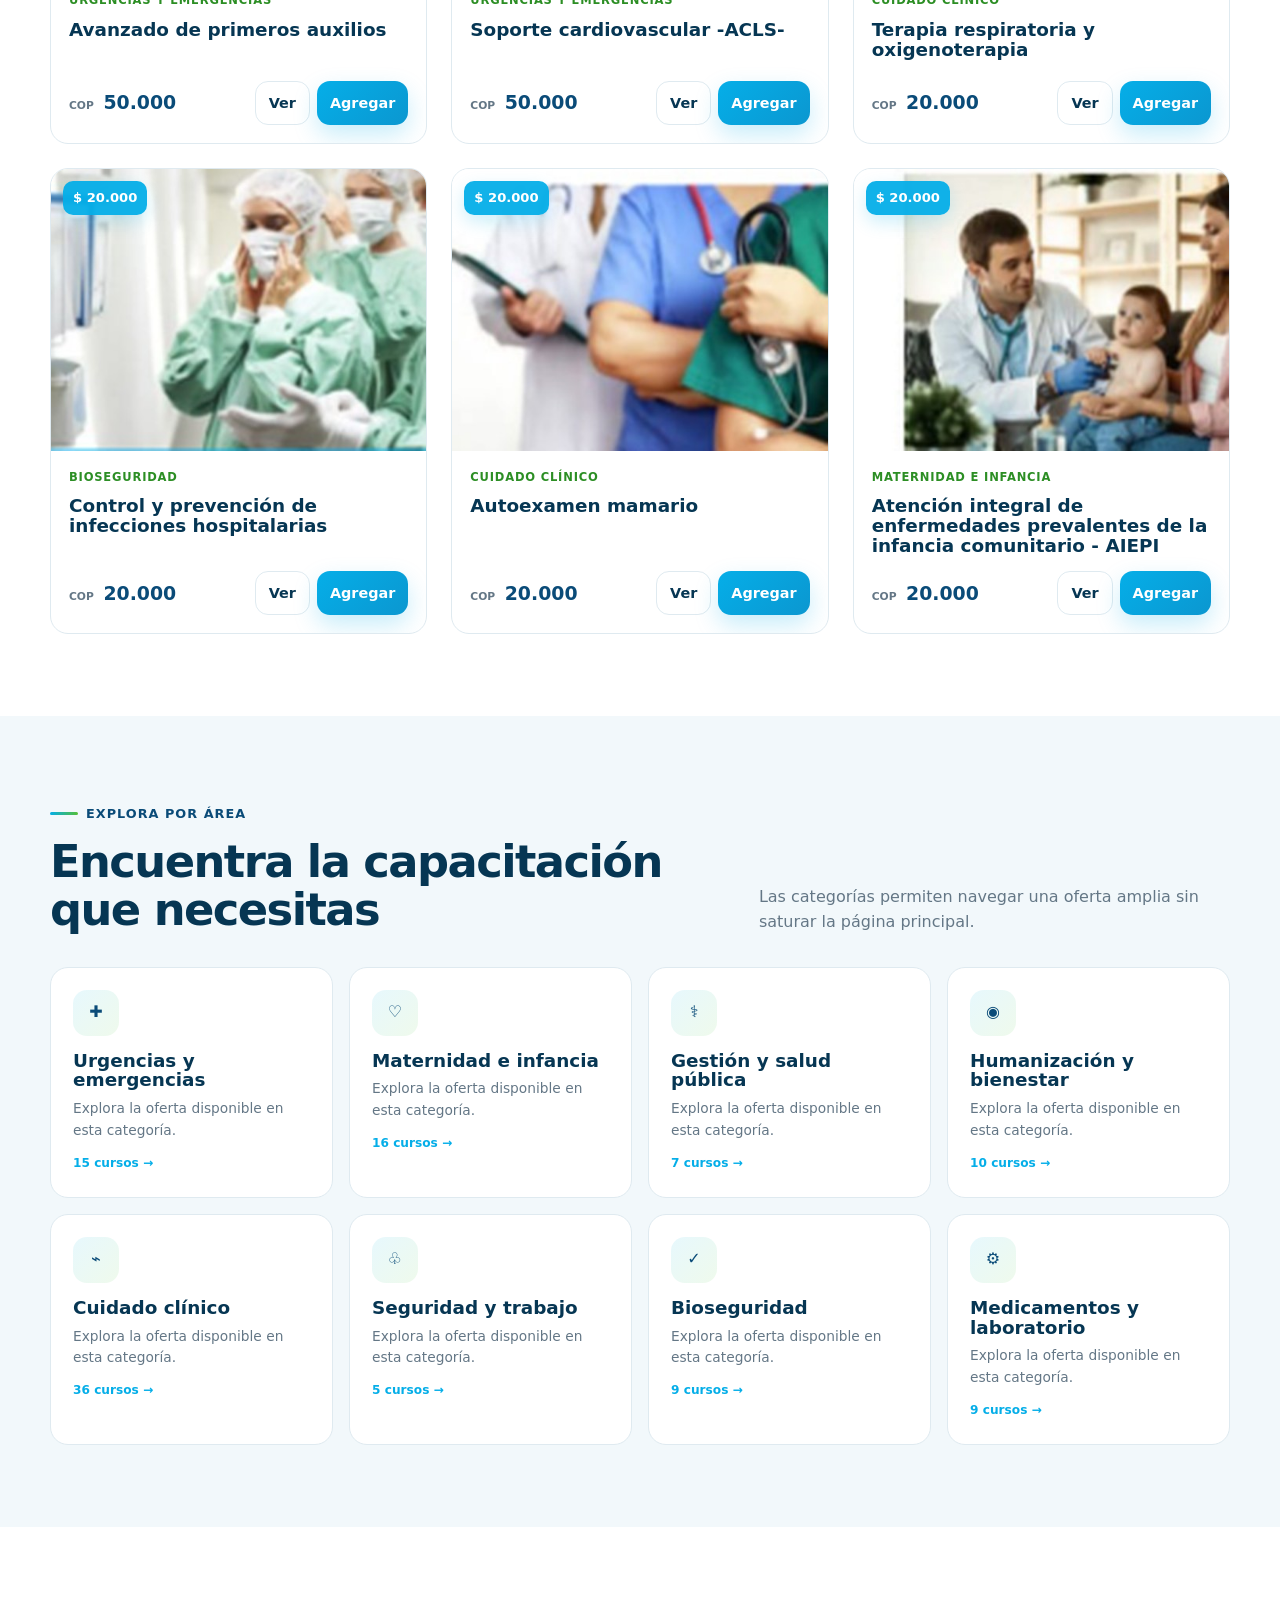
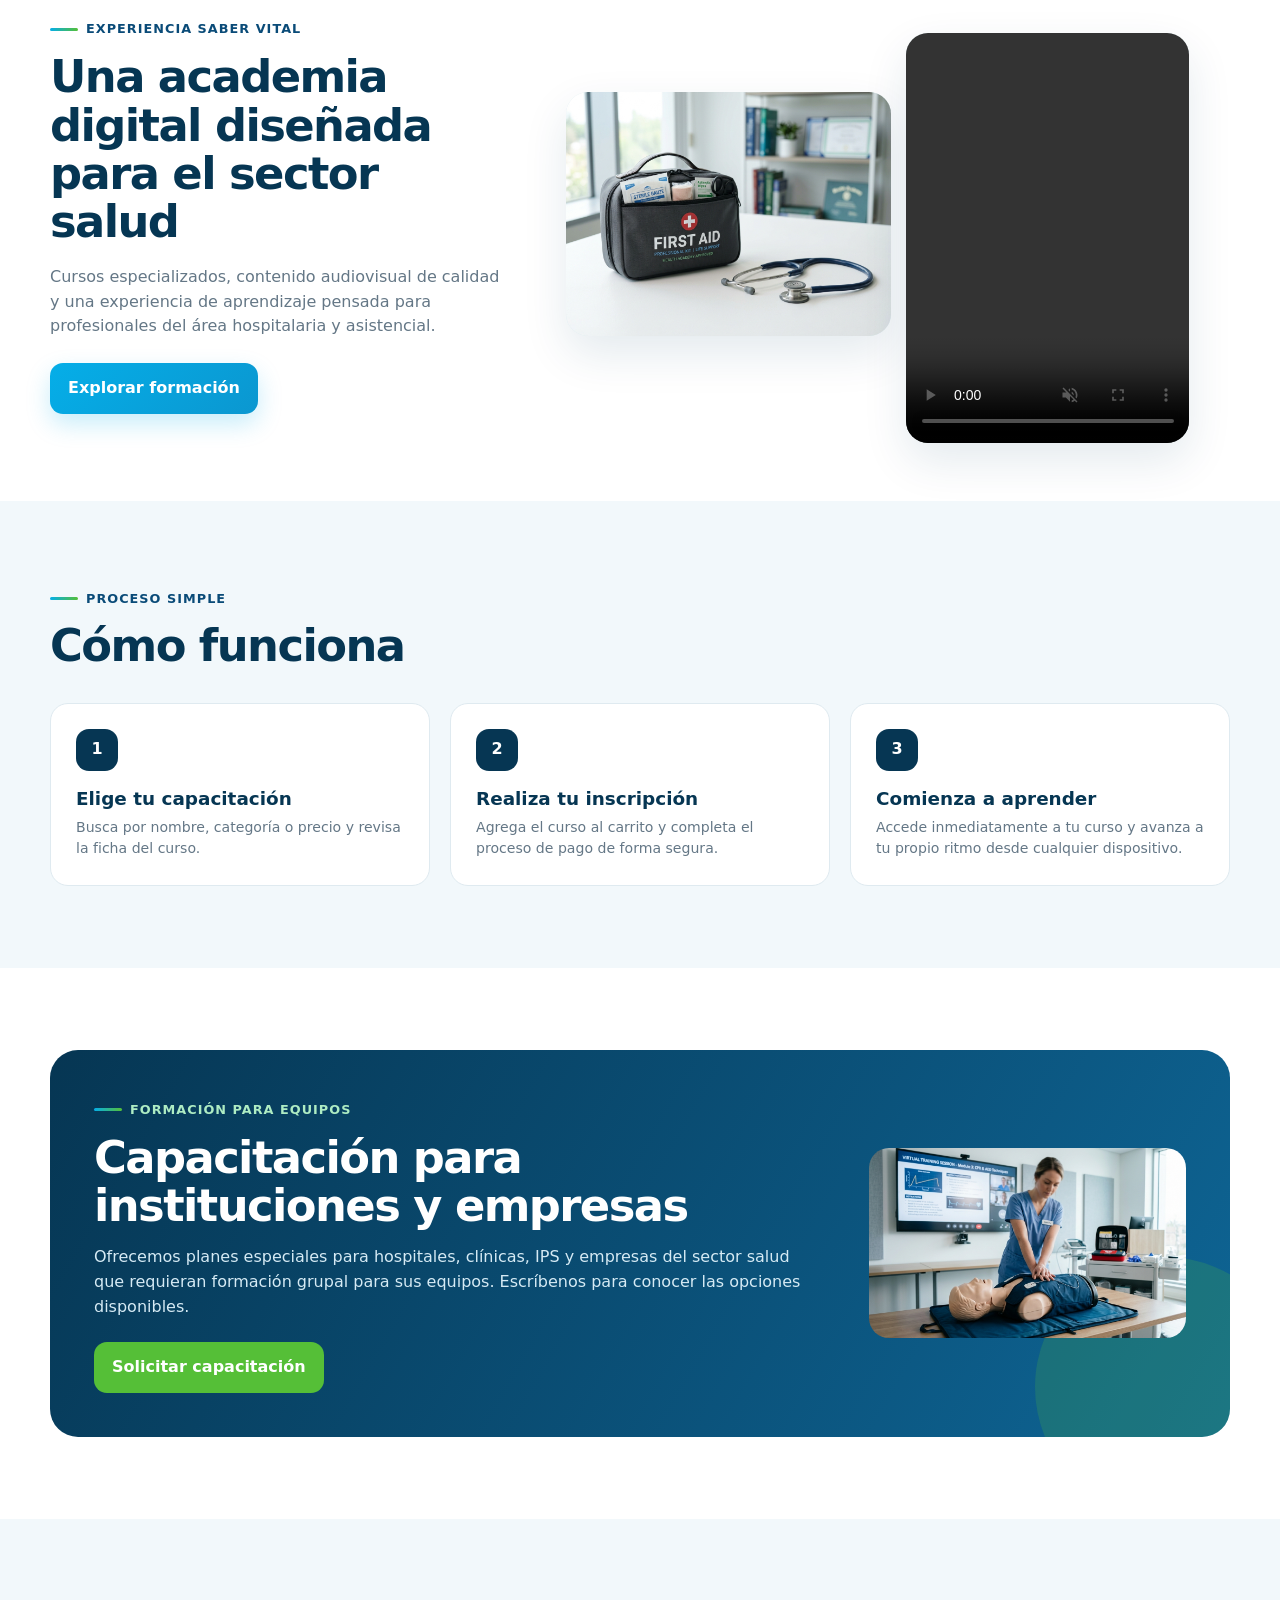
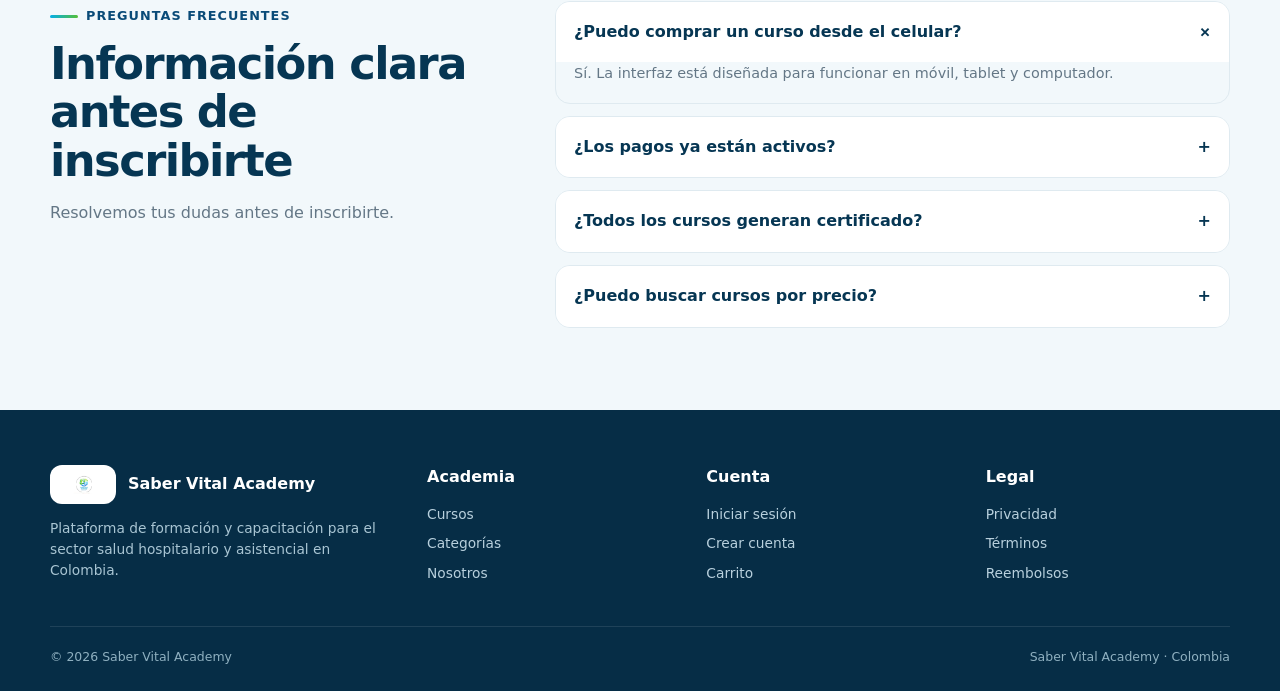
==== commit bc070d95: "saber vital academy" ====
--- a/index.html
+++ b/index.html
@@ -6,10 +6,10 @@
 <div class="benefits"><div class="container benefit-grid"><div class="benefit"><i>✓</i><div><strong>Aprende a tu ritmo</strong><span>Acceso desde distintos dispositivos</span></div></div><div class="benefit"><i>⌁</i><div><strong>Contenido organizado</strong><span>Cursos agrupados por áreas</span></div></div><div class="benefit"><i>▣</i><div><strong>Compra sencilla</strong><span>Flujo preparado para pagos</span></div></div><div class="benefit"><i>★</i><div><strong>Enfoque profesional</strong><span>Experiencia diseñada para salud</span></div></div></div></div>
 <section class="section"><div class="container"><div class="section-head"><div><span class="eyebrow">Empieza por aquí</span><h2>Cursos destacados</h2></div><div><p>Una selección inicial del catálogo de Saber Vital Academy. El catálogo completo ya está organizado y disponible para búsqueda.</p><a class="btn btn-secondary" style="margin-top:15px" href="cursos.html">Ver los 108 cursos</a></div></div><div class="course-grid" id="featuredCourses"></div></div></section>
 <section class="section soft" id="categorias"><div class="container"><div class="section-head"><div><span class="eyebrow">Explora por área</span><h2>Encuentra la capacitación que necesitas</h2></div><p>Las categorías permiten navegar una oferta amplia sin saturar la página principal.</p></div><div class="category-grid" id="categoryGrid"></div></div></section>
-<section class="section video-section" id="nosotros"><div class="container video-grid"><div class="video-copy"><span class="eyebrow">Experiencia Saber Vital</span><h2>Una academia digital con una presentación más humana</h2><p>Los videos suministrados se integran como piezas de confianza y explicación, sin deformarlos ni usarlos todos al mismo tiempo. El objetivo es que el visitante entienda la propuesta antes de comprar.</p><a class="btn btn-primary" href="cursos.html">Explorar formación</a></div><div class="video-collage"><div class="video-tile landscape"><img src="assets/course2.jpg" alt="Botiquín y elementos de primeros auxilios"></div><div class="video-tile portrait"><video src="assets/video-3.mp4" muted loop playsinline controls preload="metadata" controlsList="nodownload" oncontextmenu="return false;"></video></div></div></div></section>
-<section class="section soft"><div class="container"><span class="eyebrow">Proceso simple</span><h2>Cómo funciona</h2><div class="steps"><div class="step"><div class="step-num">1</div><h3>Elige tu capacitación</h3><p>Busca por nombre, categoría o precio y revisa la ficha del curso.</p></div><div class="step"><div class="step-num">2</div><h3>Realiza tu inscripción</h3><p>Agrega el curso al carrito. La pasarela de pago real se conecta en la siguiente fase.</p></div><div class="step"><div class="step-num">3</div><h3>Comienza a aprender</h3><p>La arquitectura queda preparada para activar el aula virtual y el progreso del estudiante.</p></div></div></div></section>
-<section class="section" id="empresas"><div class="container"><div class="enterprise"><div><span class="eyebrow" style="color:#aeecc3">Formación para equipos</span><h2>Capacitación para instituciones y empresas</h2><p>La plataforma contempla una ruta para hospitales, clínicas, IPS y organizaciones que requieran formación para grupos. Los datos comerciales y el formulario institucional se conectarán cuando se suministren los canales oficiales.</p><a class="btn btn-green" href="mailto:contacto@sabervitalacademy.com">Solicitar capacitación</a></div><div class="enterprise-art"><img src="assets/course1.jpg" alt="Capacitación clínica"></div></div></div></section>
+<section class="section video-section" id="nosotros"><div class="container video-grid"><div class="video-copy"><span class="eyebrow">Experiencia Saber Vital</span><h2>Una academia digital diseñada para el sector salud</h2><p>Cursos especializados, contenido audiovisual de calidad y una experiencia de aprendizaje pensada para profesionales del área hospitalaria y asistencial.</p><a class="btn btn-primary" href="cursos.html">Explorar formación</a></div><div class="video-collage"><div class="video-tile landscape"><img src="assets/course2.jpg" alt="Botiquín y elementos de primeros auxilios"></div><div class="video-tile portrait"><video src="assets/video-3.mp4" muted loop playsinline controls preload="metadata" controlsList="nodownload" oncontextmenu="return false;"></video></div></div></div></section>
+<section class="section soft"><div class="container"><span class="eyebrow">Proceso simple</span><h2>Cómo funciona</h2><div class="steps"><div class="step"><div class="step-num">1</div><h3>Elige tu capacitación</h3><p>Busca por nombre, categoría o precio y revisa la ficha del curso.</p></div><div class="step"><div class="step-num">2</div><h3>Realiza tu inscripción</h3><p>Agrega el curso al carrito y completa el proceso de pago de forma segura.</p></div><div class="step"><div class="step-num">3</div><h3>Comienza a aprender</h3><p>Accede inmediatamente a tu curso y avanza a tu propio ritmo desde cualquier dispositivo.</p></div></div></div></section>
+<section class="section" id="empresas"><div class="container"><div class="enterprise"><div><span class="eyebrow" style="color:#aeecc3">Formación para equipos</span><h2>Capacitación para instituciones y empresas</h2><p>Ofrecemos planes especiales para hospitales, clínicas, IPS y empresas del sector salud que requieran formación grupal para sus equipos. Escríbenos para conocer las opciones disponibles.</p><a class="btn btn-green" href="mailto:contacto@sabervitalacademy.com">Solicitar capacitación</a></div><div class="enterprise-art"><img src="assets/course1.jpg" alt="Capacitación clínica"></div></div></div></section>
 <section class="section soft" id="faq"><div class="container faq"><div><span class="eyebrow">Preguntas frecuentes</span><h2>Información clara antes de inscribirte</h2><p style="margin-top:16px">Resolvemos tus dudas antes de inscribirte.</p></div><div class="faq-list"><div class="faq-item open"><button class="faq-q">¿Puedo comprar un curso desde el celular?<span>+</span></button><div class="faq-a">Sí. La interfaz está diseñada para funcionar en móvil, tablet y computador.</div></div><div class="faq-item"><button class="faq-q">¿Los pagos ya están activos?<span>+</span></button><div class="faq-a">El sistema de pagos está en proceso de integración. Próximamente podrás realizar tu inscripción y pago directamente desde la plataforma.</div></div><div class="faq-item"><button class="faq-q">¿Todos los cursos generan certificado?<span>+</span></button><div class="faq-a">La emisión de certificados depende de cada curso. Consulta la ficha individual del curso para conocer si incluye certificado de participación.</div></div><div class="faq-item"><button class="faq-q">¿Puedo buscar cursos por precio?<span>+</span></button><div class="faq-a">Sí. El catálogo incluye búsqueda, categoría y filtros para $20.000, $30.000, $40.000 y $50.000.</div></div></div></div></section>
 </main>
-<footer class="footer"><div class="container"><div class="footer-grid"><div><div class="footer-brand"><img src="assets/logo.png" alt="Saber Vital Academy"><strong>Saber Vital Academy</strong></div><p>Plataforma de formación y capacitación para el sector salud. Versión inicial construida con los materiales suministrados.</p></div><div><h4>Academia</h4><a href="cursos.html">Cursos</a><a href="#categorias">Categorías</a><a href="#nosotros">Nosotros</a></div><div><h4>Cuenta</h4><a href="login.html">Iniciar sesión</a><a href="registro.html">Crear cuenta</a><a href="carrito.html">Carrito</a></div><div><h4>Legal</h4><a href="privacidad.html">Privacidad</a><a href="terminos.html">Términos</a><a href="reembolsos.html">Reembolsos</a></div></div><div class="footer-bottom"><span>© <span id="year">2026</span> Saber Vital Academy</span><span>Saber Vital Academy · Colombia</span></div></div></footer>
+<footer class="footer"><div class="container"><div class="footer-grid"><div><div class="footer-brand"><img src="assets/logo.png" alt="Saber Vital Academy"><strong>Saber Vital Academy</strong></div><p>Plataforma de formación y capacitación para el sector salud hospitalario y asistencial en Colombia.</p></div><div><h4>Academia</h4><a href="cursos.html">Cursos</a><a href="#categorias">Categorías</a><a href="#nosotros">Nosotros</a></div><div><h4>Cuenta</h4><a href="login.html">Iniciar sesión</a><a href="registro.html">Crear cuenta</a><a href="carrito.html">Carrito</a></div><div><h4>Legal</h4><a href="privacidad.html">Privacidad</a><a href="terminos.html">Términos</a><a href="reembolsos.html">Reembolsos</a></div></div><div class="footer-bottom"><span>© <span id="year">2026</span> Saber Vital Academy</span><span>Saber Vital Academy · Colombia</span></div></div></footer>
 <div id="cookieBanner" class="cookie-banner"><div class="container cookie-inner"><p>Usamos cookies y almacenamiento local para mejorar tu experiencia. Al continuar, aceptas nuestra <a href="privacidad.html">Política de Privacidad</a>.</p><button class="btn btn-primary btn-sm" onclick="acceptCookies()">Aceptar</button></div></div></body></html>
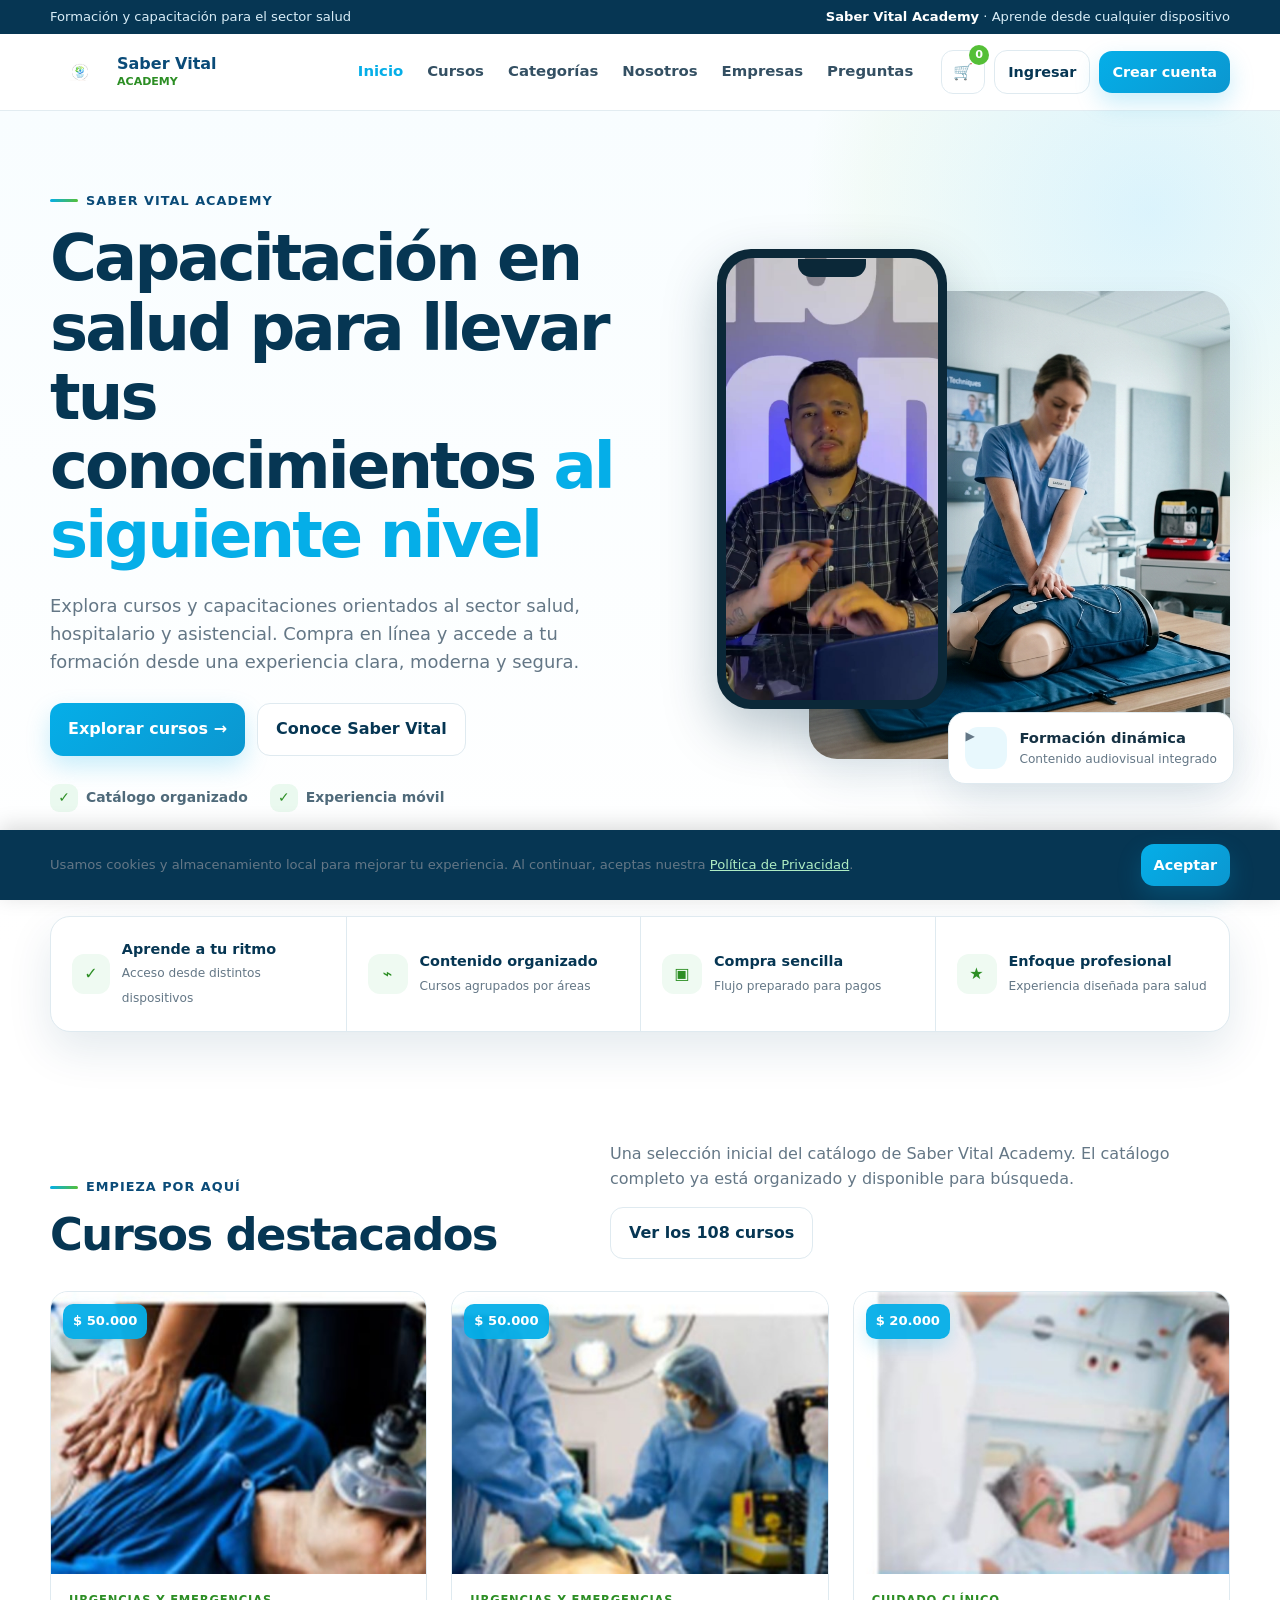
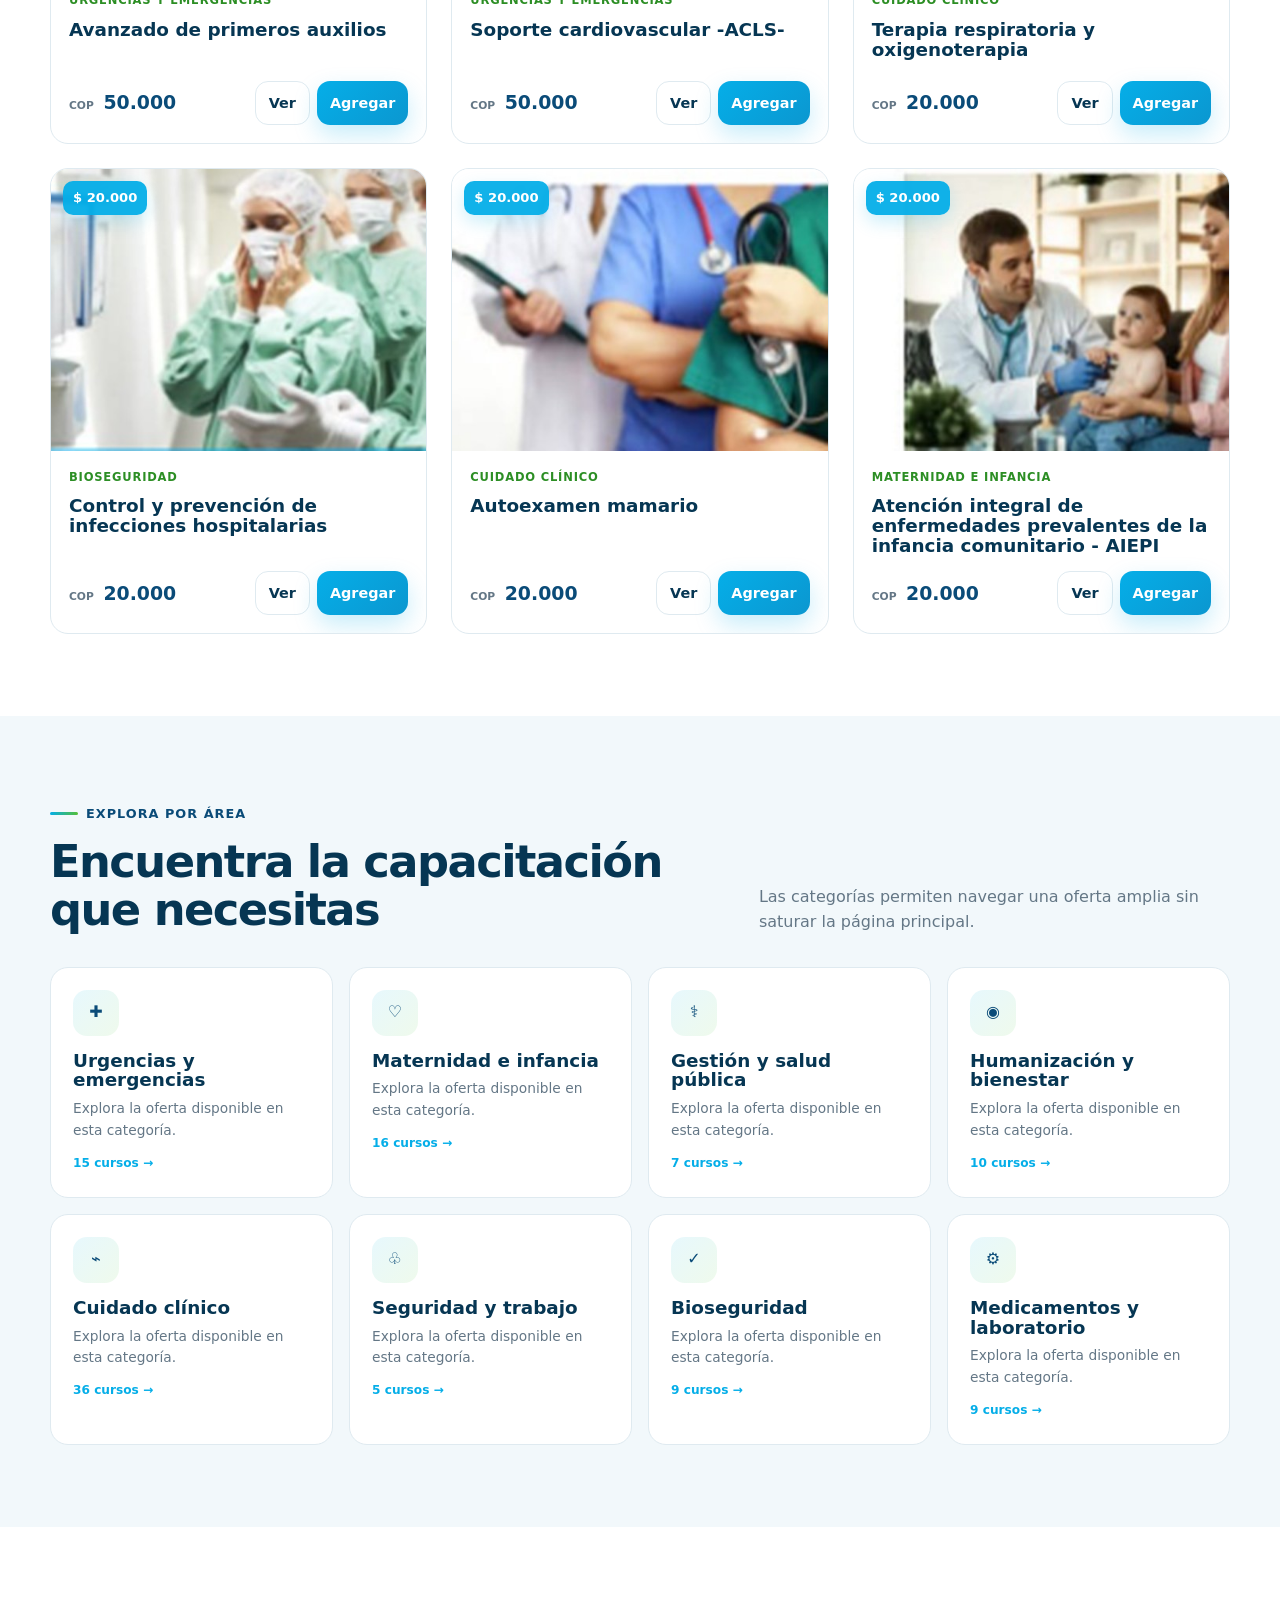
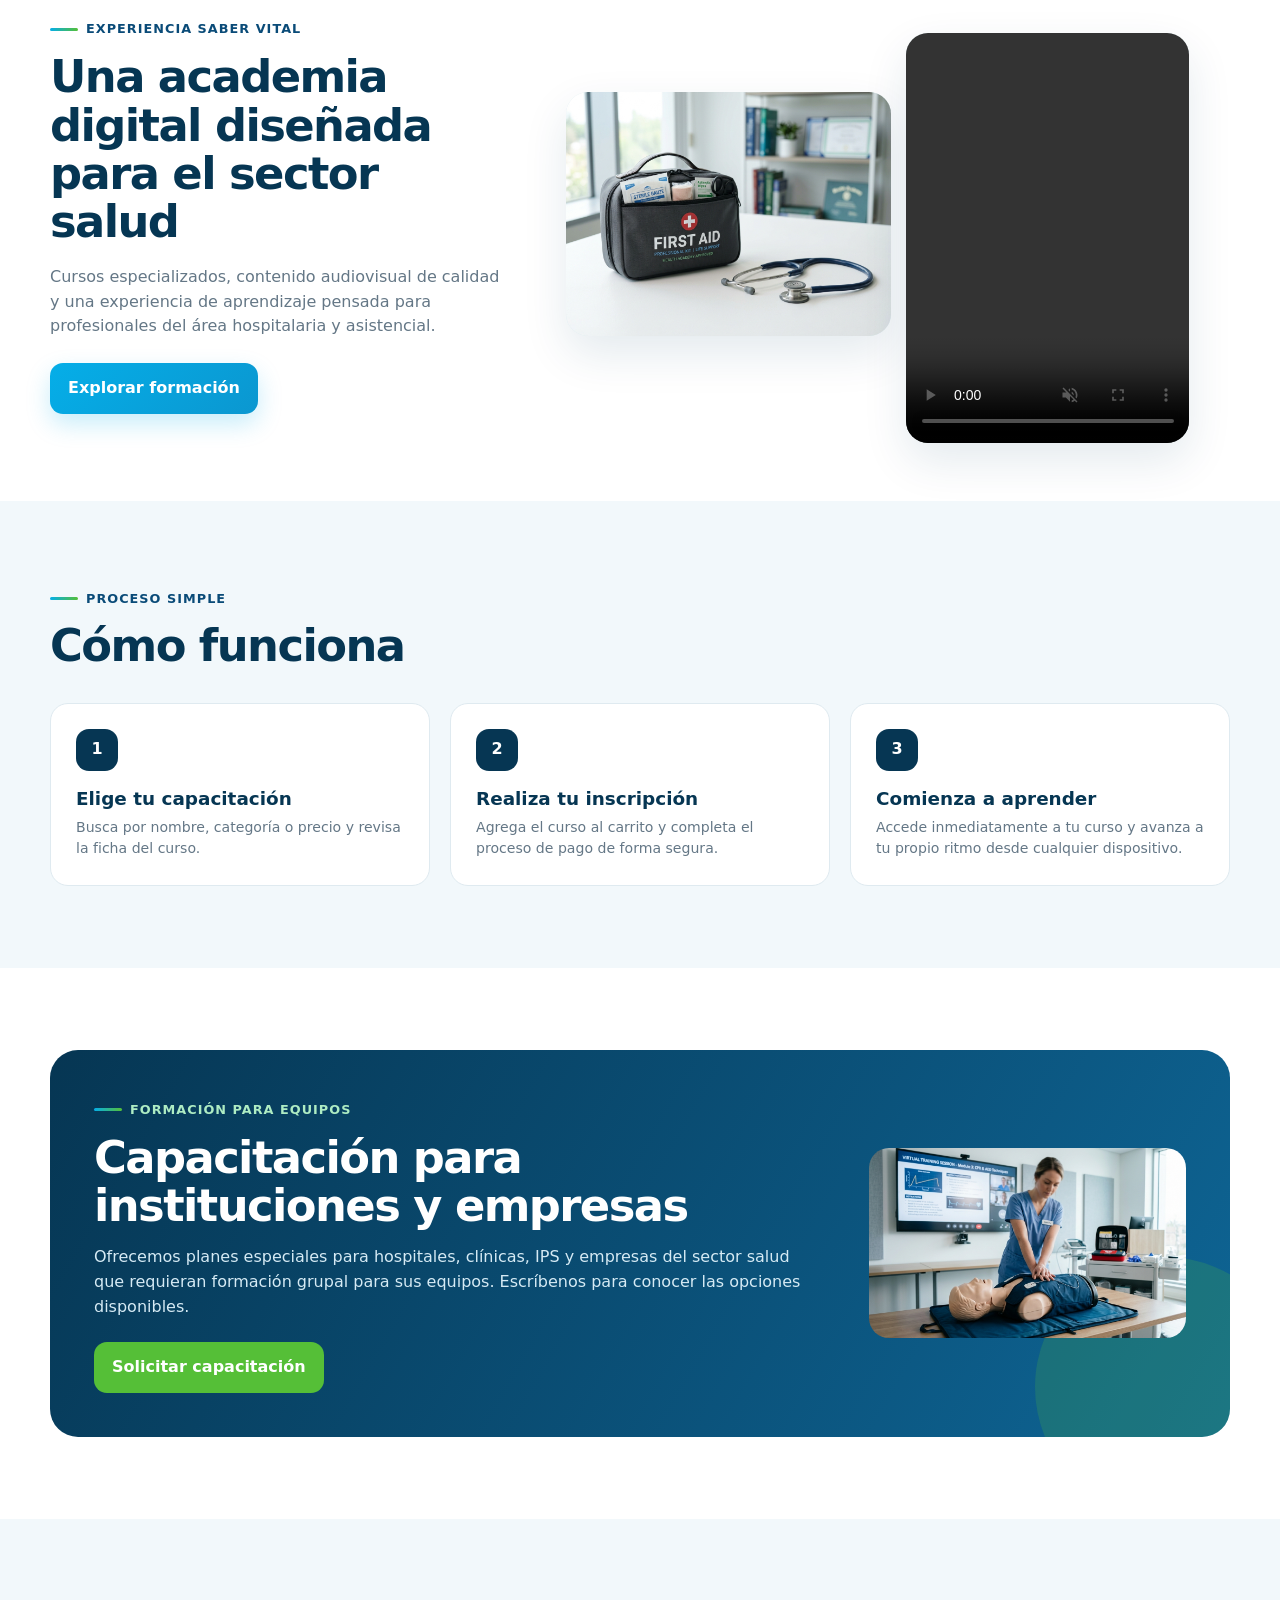
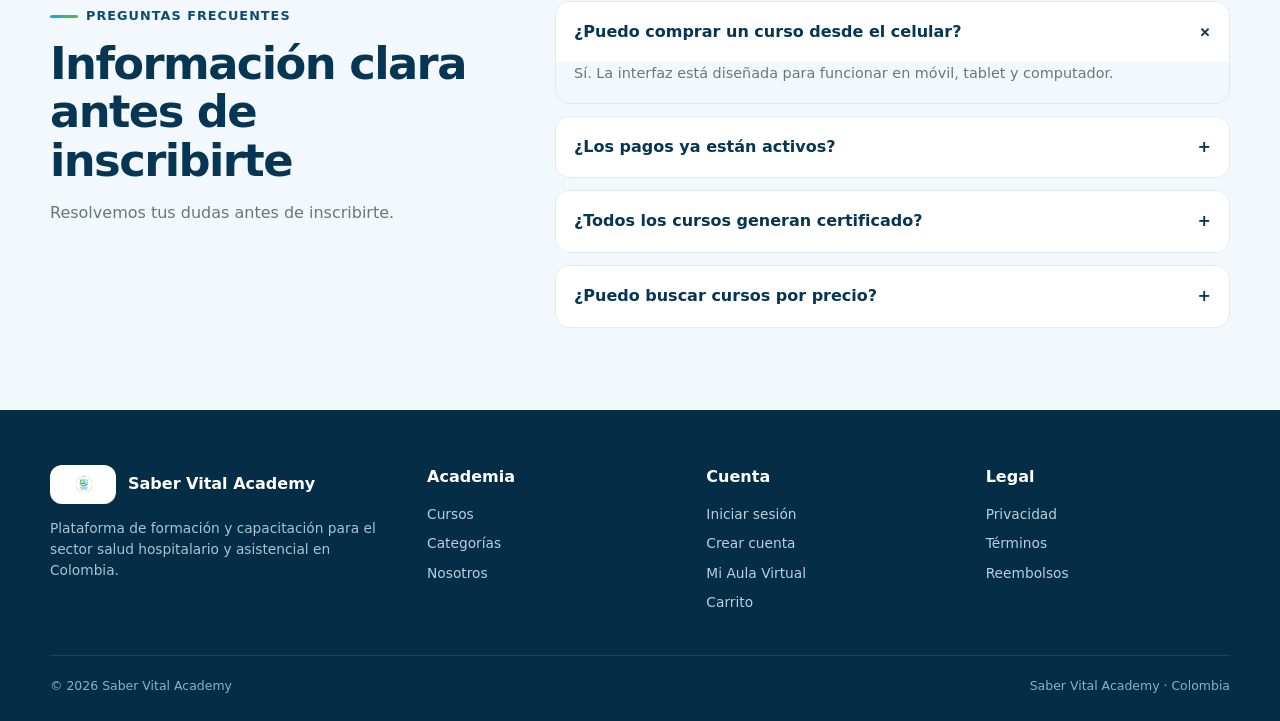
==== commit a5e43a9e: "saber vital academy" ====
--- a/index.html
+++ b/index.html
@@ -1,15 +1,15 @@
-<!doctype html><html lang="es"><head><meta charset="utf-8"><meta name="viewport" content="width=device-width,initial-scale=1"><meta name="description" content="Saber Vital Academy — cursos y capacitaciones para el sector salud."><title>Saber Vital Academy | Capacitación en salud</title><link rel="stylesheet" href="css/styles.css"><script defer src="js/courses.js"></script><script defer src="js/app.js"></script><link rel="icon" type="image/png" href="assets/logo.png"><link rel="canonical" href="https://sabervitalacademy.com/index.html"><meta property="og:type" content="website"><meta property="og:site_name" content="Saber Vital Academy"><meta property="og:title" content="Saber Vital Academy | Capacitación en salud"><meta property="og:description" content="Cursos y capacitaciones para el sector salud hospitalario y asistencial. Aprende desde cualquier dispositivo."><meta property="og:image" content="https://sabervitalacademy.com/assets/course1.jpg"><meta property="og:url" content="https://sabervitalacademy.com/"><meta name="twitter:card" content="summary_large_image"></head><body>
+<!doctype html><html lang="es"><head><meta charset="utf-8"><meta name="viewport" content="width=device-width,initial-scale=1"><meta name="description" content="Saber Vital Academy — cursos y capacitaciones para el sector salud."><title>Saber Vital Academy | Capacitación en salud</title><link rel="stylesheet" href="css/styles.css"><script defer src="js/courses.js"></script><script defer src="js/app.js"></script><link rel="icon" type="image/png" href="assets/logo.png"><link rel="canonical" href="https://sabervital.academy/"><meta property="og:type" content="website"><meta property="og:site_name" content="Saber Vital Academy"><meta property="og:title" content="Saber Vital Academy | Capacitación en salud"><meta property="og:description" content="Cursos y capacitaciones para el sector salud hospitalario y asistencial. Aprende desde cualquier dispositivo."><meta property="og:image" content="https://sabervital.academy/assets/course1.jpg"><meta property="og:url" content="https://sabervital.academy/"><meta name="twitter:card" content="summary_large_image"></head><body>
 <div class="topbar"><div class="container"><span>Formación y capacitación para el sector salud</span><span><strong>Saber Vital Academy</strong> · Aprende desde cualquier dispositivo</span></div></div>
 <header class="header"><div class="container nav"><a class="brand" href="index.html"><img src="assets/logo.png" alt="Saber Vital Academy"><span class="brand-copy"><strong>Saber Vital</strong><span>ACADEMY</span></span></a><nav class="navlinks"><a class="active" href="index.html">Inicio</a><a href="cursos.html">Cursos</a><a href="#categorias">Categorías</a><a href="#nosotros">Nosotros</a><a href="#empresas">Empresas</a><a href="#faq">Preguntas</a></nav><button class="mobile-menu" aria-label="Menú">☰</button><div class="nav-actions"><a class="cart-btn" href="carrito.html" aria-label="Carrito">🛒<span class="cart-count">0</span></a><a class="btn btn-secondary btn-sm" href="login.html">Ingresar</a><a class="btn btn-primary btn-sm" href="registro.html">Crear cuenta</a></div></div></header>
 <main>
-<section class="hero"><div class="container hero-grid"><div class="hero-copy"><span class="eyebrow">Saber Vital Academy</span><h1>Capacitación en salud para llevar tus conocimientos <span>al siguiente nivel</span></h1><p class="lead">Explora cursos y capacitaciones orientados al sector salud, hospitalario y asistencial. Compra en línea y accede a tu formación desde una experiencia clara, moderna y segura.</p><div class="hero-actions"><a class="btn btn-primary" href="cursos.html">Explorar cursos →</a><a class="btn btn-secondary" href="#nosotros">Conoce Saber Vital</a></div><div class="trust-row"><div class="trust-item"><span class="trust-dot">✓</span>Catálogo organizado</div><div class="trust-item"><span class="trust-dot">✓</span>Experiencia móvil</div><div class="trust-item"><span class="trust-dot">✓</span>Acceso online preparado</div></div></div><div class="hero-media"><div class="hero-photo"><img src="assets/course1.jpg" alt="Capacitación práctica en salud"></div><div class="phone"><video src="assets/video-inicio.mp4" poster="assets/video-poster.jpg" muted autoplay loop playsinline controlsList="nodownload" oncontextmenu="return false;"></video></div><div class="floating-card"><span class="floating-icon">▶</span><div><strong>Formación dinámica</strong><span>Contenido audiovisual integrado</span></div></div></div></div></section>
+<section class="hero"><div class="container hero-grid"><div class="hero-copy"><span class="eyebrow">Saber Vital Academy</span><h1>Capacitación en salud para llevar tus conocimientos <span>al siguiente nivel</span></h1><p class="lead">Explora cursos y capacitaciones orientados al sector salud, hospitalario y asistencial. Compra en línea y accede a tu formación desde una experiencia clara, moderna y segura.</p><div class="hero-actions"><a class="btn btn-primary" href="cursos.html">Explorar cursos →</a><a class="btn btn-secondary" href="#nosotros">Conoce Saber Vital</a></div><div class="trust-row"><div class="trust-item"><span class="trust-dot">✓</span>Catálogo organizado</div><div class="trust-item"><span class="trust-dot">✓</span>Experiencia móvil</div><div class="trust-item"><span class="trust-dot">✓</span>Acceso online preparado</div></div></div><div class="hero-media"><div class="hero-photo"><img src="assets/course1.jpg" alt="Capacitación práctica en salud"></div><div class="phone"><video src="assets/video-inicio.mp4" poster="assets/video-poster.jpg" muted autoplay loop playsinline controlsList="nodownload nofullscreen noremoteplayback" disablePictureInPicture oncontextmenu="return false;"></video></div><div class="floating-card"><span class="floating-icon">▶</span><div><strong>Formación dinámica</strong><span>Contenido audiovisual integrado</span></div></div></div></div></section>
 <div class="benefits"><div class="container benefit-grid"><div class="benefit"><i>✓</i><div><strong>Aprende a tu ritmo</strong><span>Acceso desde distintos dispositivos</span></div></div><div class="benefit"><i>⌁</i><div><strong>Contenido organizado</strong><span>Cursos agrupados por áreas</span></div></div><div class="benefit"><i>▣</i><div><strong>Compra sencilla</strong><span>Flujo preparado para pagos</span></div></div><div class="benefit"><i>★</i><div><strong>Enfoque profesional</strong><span>Experiencia diseñada para salud</span></div></div></div></div>
 <section class="section"><div class="container"><div class="section-head"><div><span class="eyebrow">Empieza por aquí</span><h2>Cursos destacados</h2></div><div><p>Una selección inicial del catálogo de Saber Vital Academy. El catálogo completo ya está organizado y disponible para búsqueda.</p><a class="btn btn-secondary" style="margin-top:15px" href="cursos.html">Ver los 108 cursos</a></div></div><div class="course-grid" id="featuredCourses"></div></div></section>
 <section class="section soft" id="categorias"><div class="container"><div class="section-head"><div><span class="eyebrow">Explora por área</span><h2>Encuentra la capacitación que necesitas</h2></div><p>Las categorías permiten navegar una oferta amplia sin saturar la página principal.</p></div><div class="category-grid" id="categoryGrid"></div></div></section>
-<section class="section video-section" id="nosotros"><div class="container video-grid"><div class="video-copy"><span class="eyebrow">Experiencia Saber Vital</span><h2>Una academia digital diseñada para el sector salud</h2><p>Cursos especializados, contenido audiovisual de calidad y una experiencia de aprendizaje pensada para profesionales del área hospitalaria y asistencial.</p><a class="btn btn-primary" href="cursos.html">Explorar formación</a></div><div class="video-collage"><div class="video-tile landscape"><img src="assets/course2.jpg" alt="Botiquín y elementos de primeros auxilios"></div><div class="video-tile portrait"><video src="assets/video-3.mp4" muted loop playsinline controls preload="metadata" controlsList="nodownload" oncontextmenu="return false;"></video></div></div></div></section>
+<section class="section video-section" id="nosotros"><div class="container video-grid"><div class="video-copy"><span class="eyebrow">Experiencia Saber Vital</span><h2>Una academia digital diseñada para el sector salud</h2><p>Cursos especializados, contenido audiovisual de calidad y una experiencia de aprendizaje pensada para profesionales del área hospitalaria y asistencial.</p><a class="btn btn-primary" href="cursos.html">Explorar formación</a></div><div class="video-collage"><div class="video-tile landscape"><img src="assets/course2.jpg" alt="Botiquín y elementos de primeros auxilios"></div><div class="video-tile portrait"><video src="assets/video-3.mp4" muted loop playsinline controls preload="metadata" controlsList="nodownload nofullscreen noremoteplayback" disablePictureInPicture oncontextmenu="return false;"></video></div></div></div></section>
 <section class="section soft"><div class="container"><span class="eyebrow">Proceso simple</span><h2>Cómo funciona</h2><div class="steps"><div class="step"><div class="step-num">1</div><h3>Elige tu capacitación</h3><p>Busca por nombre, categoría o precio y revisa la ficha del curso.</p></div><div class="step"><div class="step-num">2</div><h3>Realiza tu inscripción</h3><p>Agrega el curso al carrito y completa el proceso de pago de forma segura.</p></div><div class="step"><div class="step-num">3</div><h3>Comienza a aprender</h3><p>Accede inmediatamente a tu curso y avanza a tu propio ritmo desde cualquier dispositivo.</p></div></div></div></section>
-<section class="section" id="empresas"><div class="container"><div class="enterprise"><div><span class="eyebrow" style="color:#aeecc3">Formación para equipos</span><h2>Capacitación para instituciones y empresas</h2><p>Ofrecemos planes especiales para hospitales, clínicas, IPS y empresas del sector salud que requieran formación grupal para sus equipos. Escríbenos para conocer las opciones disponibles.</p><a class="btn btn-green" href="mailto:contacto@sabervitalacademy.com">Solicitar capacitación</a></div><div class="enterprise-art"><img src="assets/course1.jpg" alt="Capacitación clínica"></div></div></div></section>
-<section class="section soft" id="faq"><div class="container faq"><div><span class="eyebrow">Preguntas frecuentes</span><h2>Información clara antes de inscribirte</h2><p style="margin-top:16px">Resolvemos tus dudas antes de inscribirte.</p></div><div class="faq-list"><div class="faq-item open"><button class="faq-q">¿Puedo comprar un curso desde el celular?<span>+</span></button><div class="faq-a">Sí. La interfaz está diseñada para funcionar en móvil, tablet y computador.</div></div><div class="faq-item"><button class="faq-q">¿Los pagos ya están activos?<span>+</span></button><div class="faq-a">El sistema de pagos está en proceso de integración. Próximamente podrás realizar tu inscripción y pago directamente desde la plataforma.</div></div><div class="faq-item"><button class="faq-q">¿Todos los cursos generan certificado?<span>+</span></button><div class="faq-a">La emisión de certificados depende de cada curso. Consulta la ficha individual del curso para conocer si incluye certificado de participación.</div></div><div class="faq-item"><button class="faq-q">¿Puedo buscar cursos por precio?<span>+</span></button><div class="faq-a">Sí. El catálogo incluye búsqueda, categoría y filtros para $20.000, $30.000, $40.000 y $50.000.</div></div></div></div></section>
+<section class="section" id="empresas"><div class="container"><div class="enterprise"><div><span class="eyebrow" style="color:#aeecc3">Formación para equipos</span><h2>Capacitación para instituciones y empresas</h2><p>Ofrecemos planes especiales para hospitales, clínicas, IPS y empresas del sector salud que requieran formación grupal para sus equipos. Escríbenos para conocer las opciones disponibles.</p><a class="btn btn-green" href="mailto:contacto@sabervital.academy">Solicitar capacitación</a></div><div class="enterprise-art"><img src="assets/course1.jpg" alt="Capacitación clínica"></div></div></div></section>
+<section class="section soft" id="faq"><div class="container faq"><div><span class="eyebrow">Preguntas frecuentes</span><h2>Información clara antes de inscribirte</h2><p style="margin-top:16px">Resolvemos tus dudas antes de inscribirte.</p></div><div class="faq-list"><div class="faq-item open"><button class="faq-q">¿Puedo comprar un curso desde el celular?<span>+</span></button><div class="faq-a">Sí. La interfaz está diseñada para funcionar en móvil, tablet y computador.</div></div><div class="faq-item"><button class="faq-q">¿Los pagos ya están activos?<span>+</span></button><div class="faq-a">Sí. Puedes realizar tu inscripción y pago directamente con medios de pago en Colombia como PSE, Nequi y tarjetas de crédito con acceso inmediato.</div></div><div class="faq-item"><button class="faq-q">¿Todos los cursos generan certificado?<span>+</span></button><div class="faq-a">Sí. Al completar las lecciones de tu capacitación en el Aula Virtual, se habilita la descarga de tu certificado digital oficial con código único de verificación.</div></div><div class="faq-item"><button class="faq-q">¿Puedo buscar cursos por precio?<span>+</span></button><div class="faq-a">Sí. El catálogo incluye búsqueda, categoría y filtros para $20.000, $30.000, $40.000 y $50.000.</div></div></div></div></section>
 </main>
-<footer class="footer"><div class="container"><div class="footer-grid"><div><div class="footer-brand"><img src="assets/logo.png" alt="Saber Vital Academy"><strong>Saber Vital Academy</strong></div><p>Plataforma de formación y capacitación para el sector salud hospitalario y asistencial en Colombia.</p></div><div><h4>Academia</h4><a href="cursos.html">Cursos</a><a href="#categorias">Categorías</a><a href="#nosotros">Nosotros</a></div><div><h4>Cuenta</h4><a href="login.html">Iniciar sesión</a><a href="registro.html">Crear cuenta</a><a href="carrito.html">Carrito</a></div><div><h4>Legal</h4><a href="privacidad.html">Privacidad</a><a href="terminos.html">Términos</a><a href="reembolsos.html">Reembolsos</a></div></div><div class="footer-bottom"><span>© <span id="year">2026</span> Saber Vital Academy</span><span>Saber Vital Academy · Colombia</span></div></div></footer>
+<footer class="footer"><div class="container"><div class="footer-grid"><div><div class="footer-brand"><img src="assets/logo.png" alt="Saber Vital Academy"><strong>Saber Vital Academy</strong></div><p>Plataforma de formación y capacitación para el sector salud hospitalario y asistencial en Colombia.</p></div><div><h4>Academia</h4><a href="cursos.html">Cursos</a><a href="#categorias">Categorías</a><a href="#nosotros">Nosotros</a></div><div><h4>Cuenta</h4><a href="login.html">Iniciar sesión</a><a href="registro.html">Crear cuenta</a><a href="aula.html">Mi Aula Virtual</a><a href="carrito.html">Carrito</a></div><div><h4>Legal</h4><a href="privacidad.html">Privacidad</a><a href="terminos.html">Términos</a><a href="reembolsos.html">Reembolsos</a></div></div><div class="footer-bottom"><span>© <span id="year">2026</span> Saber Vital Academy</span><span>Saber Vital Academy · Colombia</span></div></div></footer>
 <div id="cookieBanner" class="cookie-banner"><div class="container cookie-inner"><p>Usamos cookies y almacenamiento local para mejorar tu experiencia. Al continuar, aceptas nuestra <a href="privacidad.html">Política de Privacidad</a>.</p><button class="btn btn-primary btn-sm" onclick="acceptCookies()">Aceptar</button></div></div></body></html>
--- a/css/styles.css
+++ b/css/styles.css
@@ -77,3 +77,70 @@
 .forgot-link{display:block;text-align:center;margin-top:12px;font-size:.82rem;color:var(--blue-dark);font-weight:700}
 .legal-content{max-width:860px;margin:0 auto}.legal-content h2{font-size:1.65rem;margin:36px 0 14px;color:var(--blue-deep)}.legal-content h3{margin:24px 0 10px}.legal-content p,.legal-content li{color:var(--muted);line-height:1.7;margin-bottom:10px}.legal-content ul{padding-left:22px}.legal-content strong{color:var(--ink)}.legal-content .legal-updated{font-size:.82rem;color:var(--muted);border-top:1px solid var(--line);padding-top:14px;margin-top:36px}
 @media(max-width:720px){.cookie-inner{flex-direction:column;text-align:center}}
+
+/* --- MODAL SYSTEM --- */
+.sva-modal-backdrop{position:fixed;inset:0;background:rgba(6,54,83,.7);backdrop-filter:blur(6px);z-index:999;display:flex;align-items:center;justify-content:center;padding:20px;opacity:0;pointer-events:none;transition:.25s ease}
+.sva-modal-backdrop.active{opacity:1;pointer-events:auto}
+.sva-modal{background:#fff;border-radius:24px;width:min(580px,100%);max-height:90vh;overflow-y:auto;box-shadow:0 24px 60px rgba(0,0,0,.25);border:1px solid var(--line);position:relative;padding:32px;transform:scale(.95);transition:.25s ease}
+.sva-modal-backdrop.active .sva-modal{transform:scale(1)}
+.sva-modal-close{position:absolute;top:20px;right:20px;width:36px;height:36px;border-radius:50%;border:1px solid var(--line);background:#fff;display:grid;place-items:center;font-size:1.2rem;cursor:pointer;color:var(--muted);transition:.2s}
+.sva-modal-close:hover{background:#f1f6f9;color:var(--blue-deep)}
+.modal-head{margin-bottom:20px}
+.modal-head h2{font-size:1.5rem;color:var(--blue-deep);margin-bottom:6px}
+.modal-head p{font-size:.88rem;color:var(--muted)}
+
+/* --- CHECKOUT STYLES --- */
+.payment-tabs{display:grid;grid-template-columns:repeat(3,1fr);gap:10px;margin-bottom:20px}
+.payment-tab{border:1px solid var(--line);border-radius:12px;padding:12px 8px;text-align:center;cursor:pointer;font-weight:700;font-size:.82rem;color:var(--muted);background:#fff;transition:.2s}
+.payment-tab.active{border-color:var(--blue);background:#eef9fd;color:var(--blue-dark)}
+.payment-body{display:none}
+.payment-body.active{display:block}
+.checkout-summary{background:var(--soft);border-radius:16px;padding:16px;margin:20px 0;border:1px solid var(--line)}
+.checkout-summary-row{display:flex;justify-content:space-between;font-size:.88rem;margin-bottom:8px;color:var(--muted)}
+.checkout-summary-row.total{border-top:1px dashed #cbdce6;padding-top:10px;margin-top:10px;color:var(--blue-deep);font-size:1.1rem;font-weight:900}
+.secure-badge{display:flex;align-items:center;justify-content:center;gap:8px;font-size:.78rem;color:var(--green-dark);font-weight:800;margin-top:14px}
+
+/* --- VIDEO SHIELD --- */
+.video-wrap-shielded{position:relative;border-radius:20px;overflow:hidden;background:#000}
+.video-wrap-shielded video{width:100%;height:auto;display:block}
+.video-shield{position:absolute;inset:0;pointer-events:none;z-index:2}
+
+/* --- AULA VIRTUAL & STUDENT DASHBOARD --- */
+.student-banner{background:linear-gradient(135deg,var(--blue-deep),#094f78);color:#fff;border-radius:24px;padding:34px;margin-bottom:32px;display:grid;grid-template-columns:auto 1fr auto;gap:24px;align-items:center}
+.student-avatar{width:72px;height:72px;border-radius:50%;background:linear-gradient(135deg,var(--blue),var(--green));display:grid;place-items:center;font-size:2rem;font-weight:900;color:#fff;border:3px solid rgba(255,255,255,.3)}
+.student-info h1{color:#fff;font-size:1.6rem;margin-bottom:6px}
+.student-info p{color:#cde5f2;font-size:.88rem}
+.student-stats{display:flex;gap:16px;background:rgba(255,255,255,.1);padding:14px 20px;border-radius:16px;backdrop-filter:blur(8px)}
+.student-stat{text-align:center}
+.student-stat strong{display:block;font-size:1.3rem;color:#fff}
+.student-stat span{font-size:.75rem;color:#c1dfee}
+
+.aula-grid{display:grid;grid-template-columns:repeat(auto-fill,minmax(300px,1fr));gap:24px}
+.aula-card{background:#fff;border:1px solid var(--line);border-radius:20px;overflow:hidden;transition:.2s;display:flex;flex-direction:column}
+.aula-card:hover{box-shadow:var(--shadow);transform:translateY(-4px)}
+.aula-card img{width:100%;aspect-ratio:16/9;object-fit:cover}
+.aula-card-body{padding:20px;flex:1;display:flex;flex-direction:column}
+.progress-bar-wrap{background:#e8f1f5;height:8px;border-radius:99px;margin:12px 0 16px;overflow:hidden}
+.progress-bar{height:100%;background:linear-gradient(90deg,var(--blue),var(--green));border-radius:99px;transition:width .4s}
+
+.classroom-layout{display:grid;grid-template-columns:1fr 340px;gap:28px;align-items:start}
+.classroom-player{background:#fff;border:1px solid var(--line);border-radius:20px;padding:20px;box-shadow:var(--shadow)}
+.classroom-nav-lessons{background:#fff;border:1px solid var(--line);border-radius:20px;padding:20px}
+.lesson-list{list-style:none;padding:0;margin:14px 0 0;display:grid;gap:8px}
+.lesson-item{padding:12px 14px;border-radius:12px;border:1px solid var(--line);display:flex;align-items:center;justify-content:space-between;gap:10px;cursor:pointer;font-size:.85rem;font-weight:700;color:#3b5668;transition:.2s}
+.lesson-item:hover{background:#f4f9fc;border-color:var(--blue)}
+.lesson-item.active{background:#e8f5fb;border-color:var(--blue);color:var(--blue-deep)}
+.lesson-item.completed{background:#effbf2;border-color:#bce5c6}
+.lesson-item.completed:before{content:"✓";color:var(--green-dark);font-weight:900}
+
+/* --- CERTIFICATE VIEW --- */
+.cert-modal-box{background:#fff;border:8px double var(--blue-deep);border-radius:16px;padding:40px;text-align:center;position:relative}
+.cert-watermark{position:absolute;inset:0;display:grid;place-items:center;opacity:.04;font-size:12rem;pointer-events:none;font-weight:900}
+.cert-modal-box h2{font-size:2.2rem;color:var(--blue-deep);letter-spacing:2px;text-transform:uppercase}
+.cert-name{font-size:1.8rem;color:var(--blue-dark);margin:16px 0;font-weight:900;text-decoration:underline}
+
+@media(max-width:900px){
+  .classroom-layout{grid-template-columns:1fr}
+  .student-banner{grid-template-columns:1fr;text-align:center;justify-items:center}
+  .student-stats{justify-content:center}
+}
